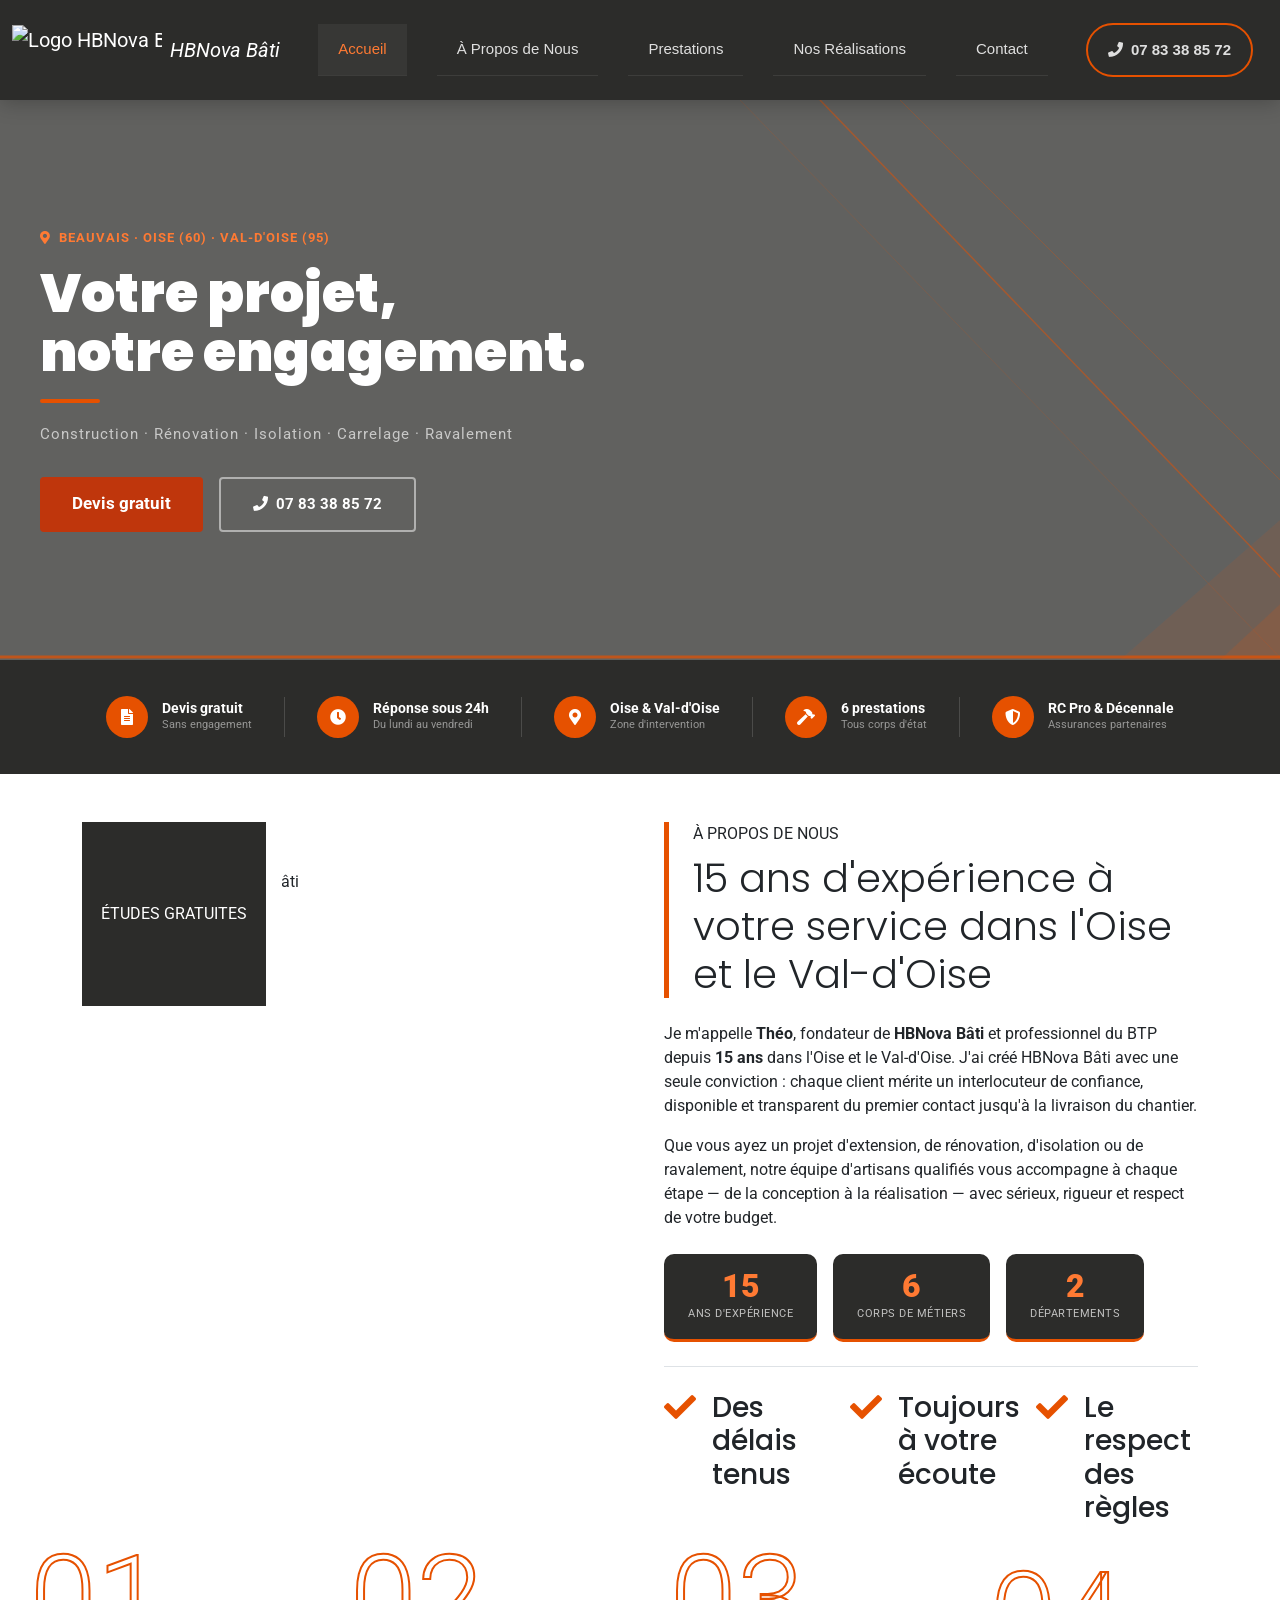
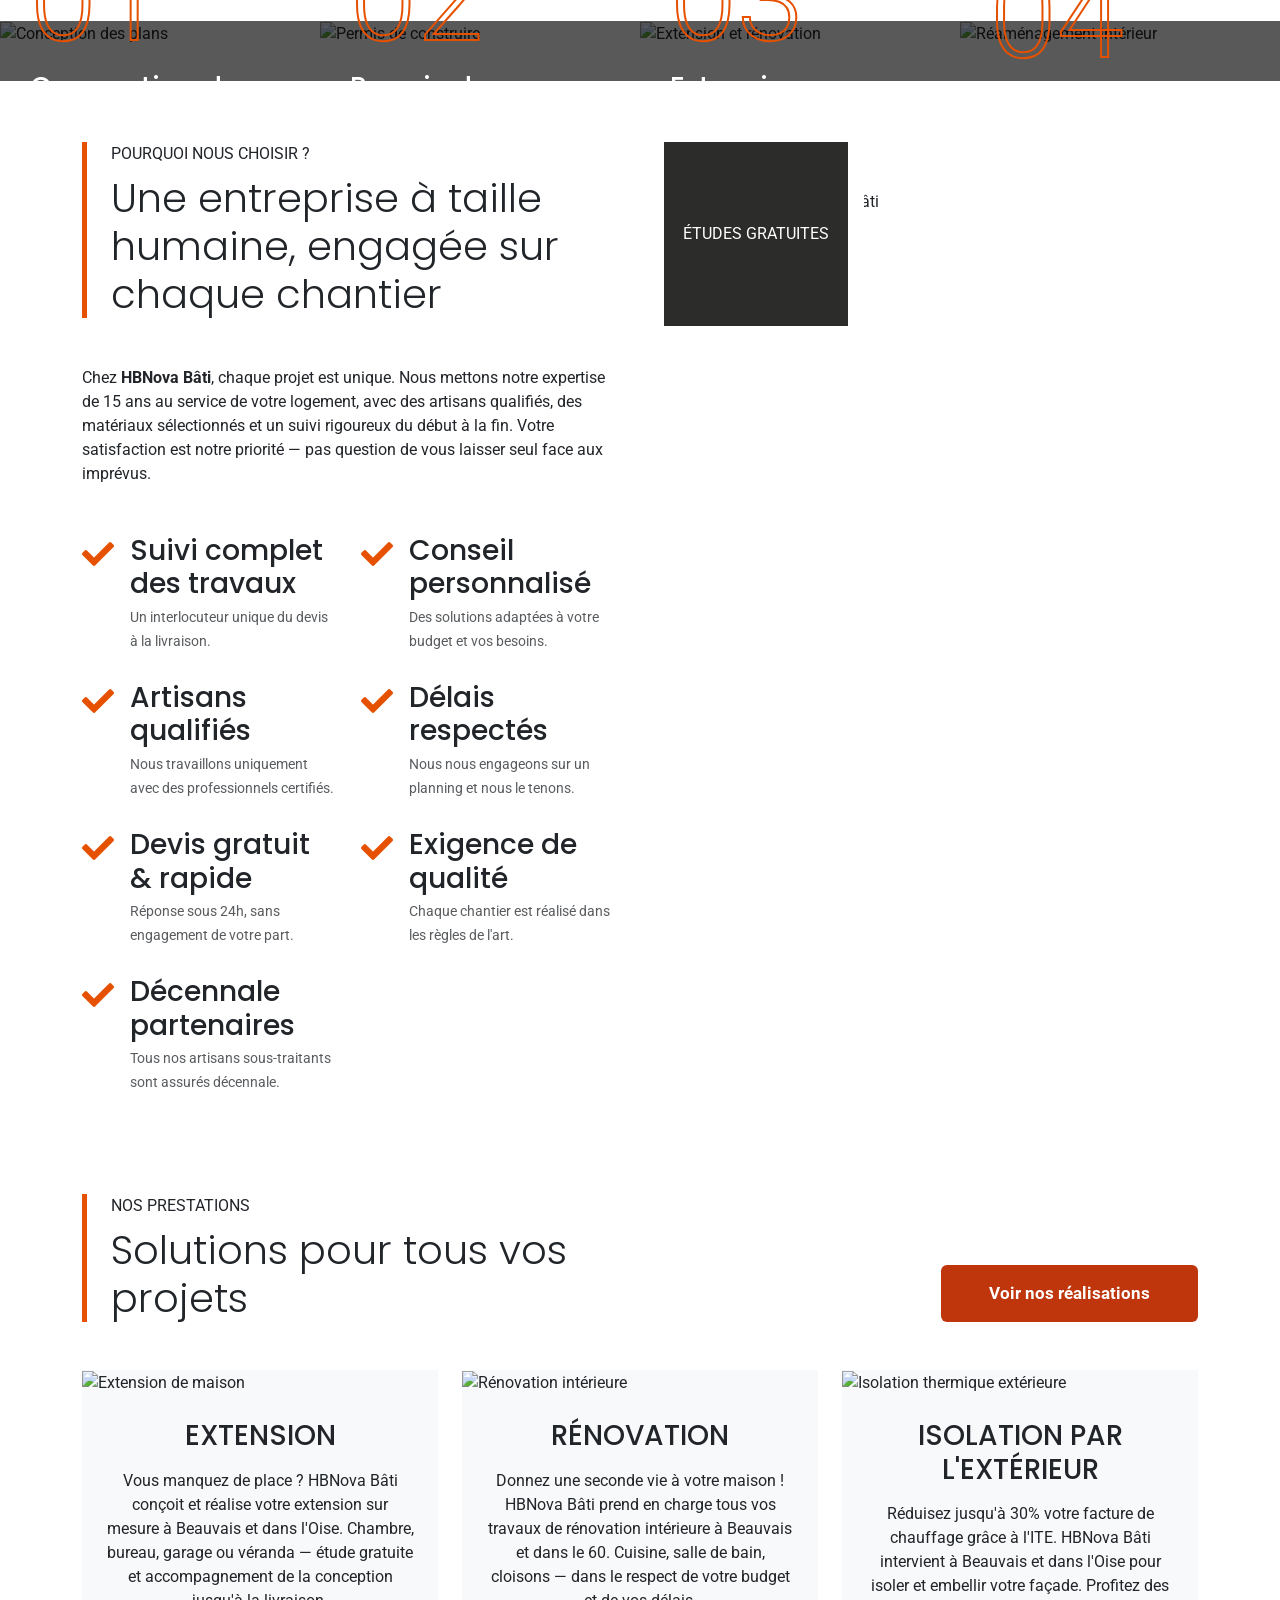
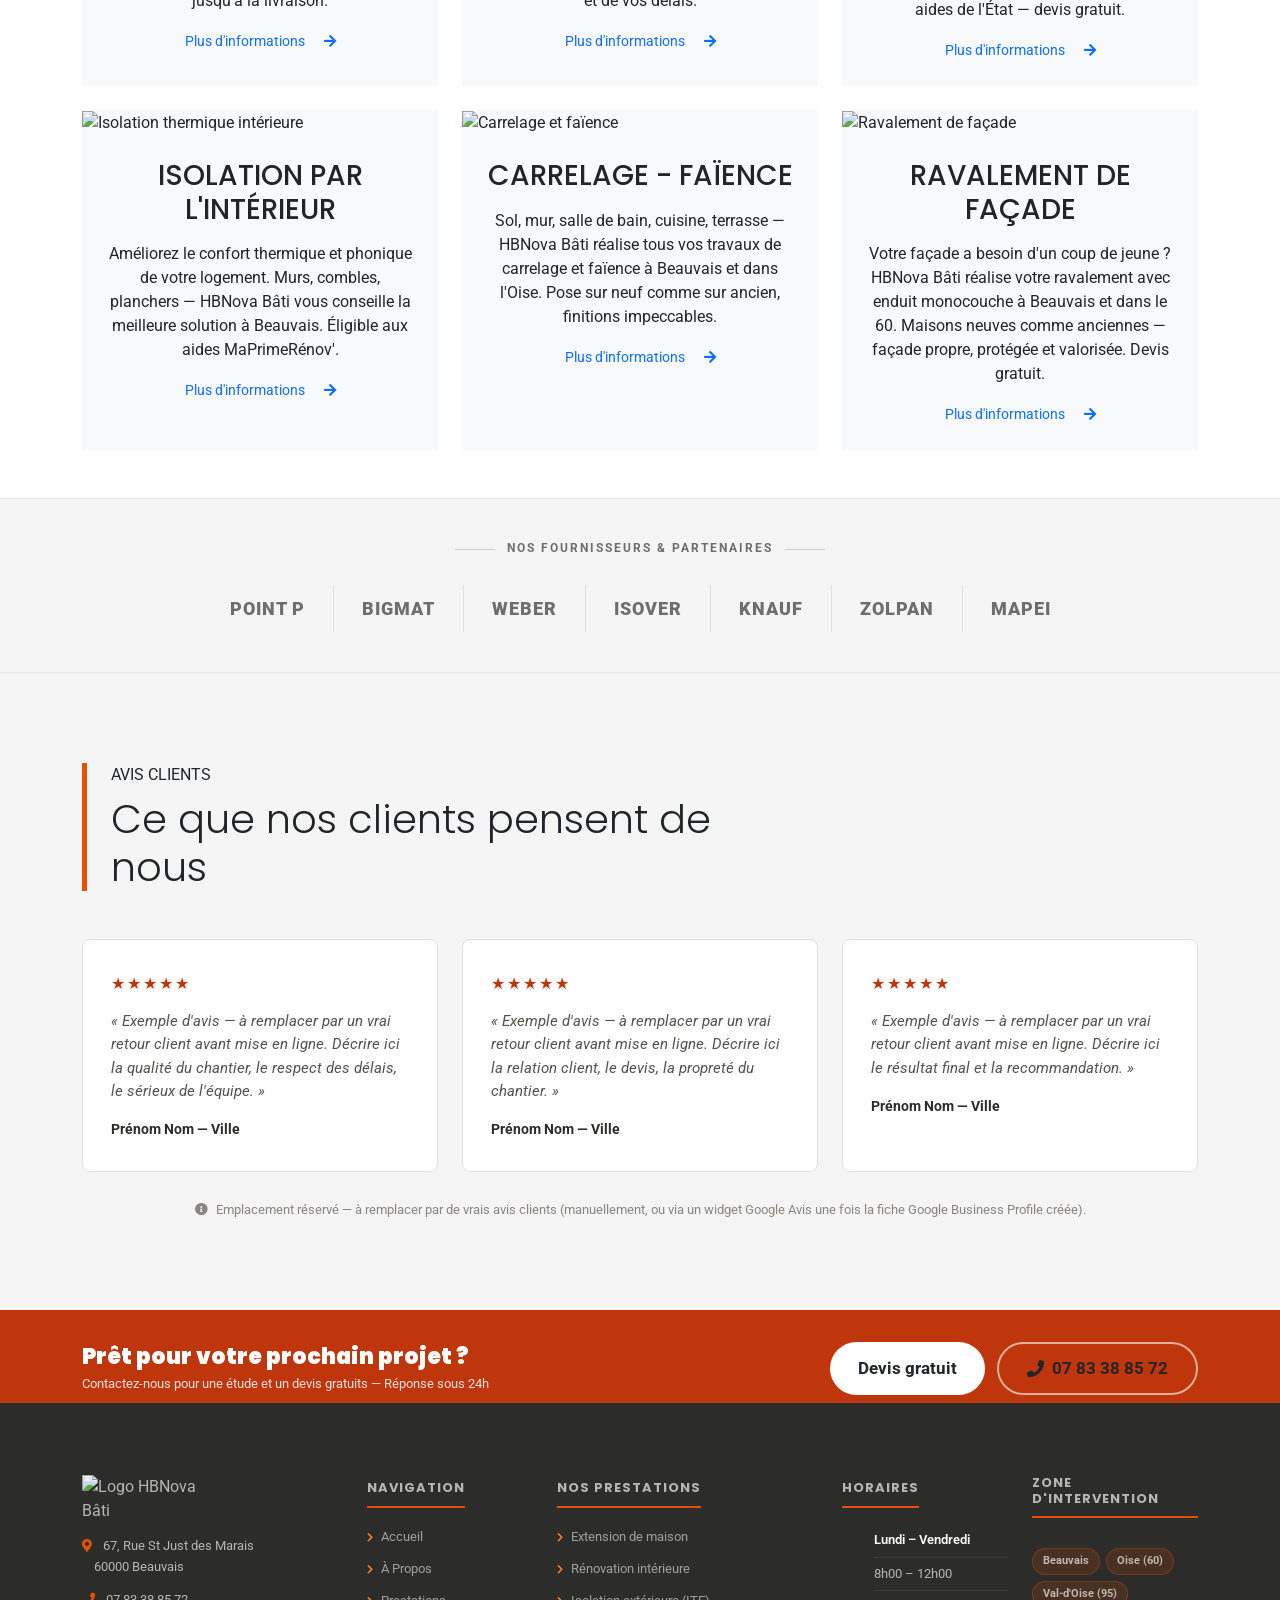
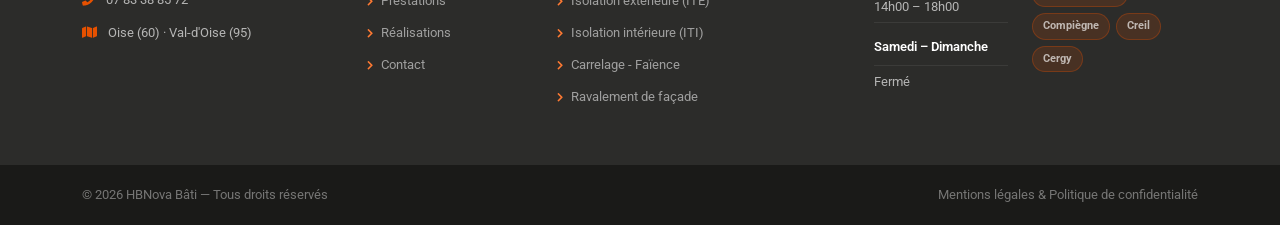
==== index.html @ 0ab718b5 "Add files via upload" ====
<!DOCTYPE html>
<html lang="fr">
<head>
    <meta charset="UTF-8">
    <meta name="viewport" content="width=device-width, initial-scale=1.0">

    <!-- SEO - Balises essentielles -->
    <title>HBNova Bâti Beauvais | Rénovation, Extension, Isolation - Oise (60)</title>
    <meta name="description" content="HBNova Bâti, entreprise de construction et rénovation à Beauvais. Extension, isolation, rénovation, carrelage, ravalement. Intervention dans l'Oise (60) et le Val-d'Oise (95). Devis gratuit.">
    <meta name="author" content="HBNova Bâti">
    <meta name="robots" content="index, follow">
    <link rel="canonical" href="https://www.hbnovabati.fr/">

    <!-- SEO Local - Données structurées -->
    <script type="application/ld+json">
    {
      "@context": "https://schema.org",
      "@type": "HomeAndConstructionBusiness",
      "name": "HBNova Bâti",
      "description": "Entreprise de construction et rénovation à Beauvais. Extension, isolation thermique, ravalement de façade, carrelage, faïence.",
      "url": "https://www.hbnovabati.fr",
      "telephone": "+33783388572",
      "email": "contact@hbnovabati.fr",
      "address": {
        "@type": "PostalAddress",
        "streetAddress": "67 Rue St Just des Marais",
        "addressLocality": "Beauvais",
        "postalCode": "60000",
        "addressCountry": "FR"
      },
      "geo": {
        "@type": "GeoCoordinates",
        "latitude": 49.4295,
        "longitude": 2.0814
      },
      "openingHoursSpecification": [
        {
          "@type": "OpeningHoursSpecification",
          "dayOfWeek": ["Monday","Tuesday","Wednesday","Thursday","Friday"],
          "opens": "08:00",
          "closes": "12:00"
        },
        {
          "@type": "OpeningHoursSpecification",
          "dayOfWeek": ["Monday","Tuesday","Wednesday","Thursday","Friday"],
          "opens": "14:00",
          "closes": "18:00"
        }
      ],
      "areaServed": ["Beauvais", "Oise", "Val-d'Oise", "Picardie", "Hauts-de-France"],
      "priceRange": "€€",
      "hasOfferCatalog": {
        "@type": "OfferCatalog",
        "name": "Prestations HBNova Bâti",
        "itemListElement": [
          { "@type": "Offer", "itemOffered": { "@type": "Service", "name": "Extension de maison" } },
          { "@type": "Offer", "itemOffered": { "@type": "Service", "name": "Rénovation intérieure" } },
          { "@type": "Offer", "itemOffered": { "@type": "Service", "name": "Isolation thermique extérieure (ITE)" } },
          { "@type": "Offer", "itemOffered": { "@type": "Service", "name": "Isolation thermique intérieure (ITI)" } },
          { "@type": "Offer", "itemOffered": { "@type": "Service", "name": "Carrelage et faïence" } },
          { "@type": "Offer", "itemOffered": { "@type": "Service", "name": "Ravalement de façade" } }
        ]
      }
    }
    </script>

    <!-- Open Graph (partage sur Facebook, WhatsApp, LinkedIn...) -->
    <meta property="og:type" content="website">
    <meta property="og:title" content="HBNova Bâti Beauvais | Rénovation & Extension - Oise">
    <meta property="og:description" content="Votre entreprise de rénovation et construction à Beauvais. Extension, isolation, ravalement, carrelage. Études gratuites.">
    <meta property="og:image" content="https://www.hbnovabati.fr/img/chantier_banner.webp">
    <meta property="og:url" content="https://www.hbnovabati.fr">
    <meta property="og:locale" content="fr_FR">

    <!-- Ressources -->
    <link rel="preconnect" href="https://fonts.googleapis.com">
    <link rel="preconnect" href="https://fonts.gstatic.com" crossorigin>
    <link rel="preconnect" href="https://cdnjs.cloudflare.com">
    <!-- Précharge l'image du hero (LCP) : elle est chargée en background-image CSS,
         donc découverte tardivement par le navigateur sans cette ligne -->
    <link rel="preload" as="image" href="img/chantier_banner.webp" fetchpriority="high">
    <link href="img/hbnova_icone.svg" rel="icon" type="image/svg+xml" />

    <!-- CSS non-critique chargée en asynchrone (icônes + police) : elle ne bloque plus
         l'affichage de la page pendant son téléchargement -->
    <link rel="preload" href="https://cdnjs.cloudflare.com/ajax/libs/font-awesome/5.10.0/css/all.min.css" as="style" onload="this.onload=null;this.rel='stylesheet'">
    <link rel="preload" href="https://fonts.googleapis.com/css2?family=Poppins:wght@500;600;700&family=Roboto:wght@400;500;700&display=swap" as="style" onload="this.onload=null;this.rel='stylesheet'">
    <noscript>
        <link href="https://cdnjs.cloudflare.com/ajax/libs/font-awesome/5.10.0/css/all.min.css" rel="stylesheet">
        <link href="https://fonts.googleapis.com/css2?family=Poppins:wght@500;600;700&family=Roboto:wght@400;500;700&display=swap" rel="stylesheet">
    </noscript>

    <!-- Bootstrap reste chargé normalement : c'est lui qui pose toute la mise en page,
         le différer provoquerait un flash de contenu non stylé bien plus gênant -->
    <link rel="stylesheet" href="https://cdn.jsdelivr.net/npm/bootstrap@5.0.2/dist/css/bootstrap.min.css">
    <link rel="stylesheet" href="style.css">
</head>
<body>

<header>
    <nav class="navbar navbar-expand-lg navbar-dark bg-anthracite">
        <div class="container-fluid">
            <a class="navbar-brand" href="index.html">
                <div class="d-flex align-items-center">
                    <img src="img/hbnova_logo_sombre.svg" alt="Logo HBNova Bâti" width="165" height="55" class="me-2">
                    <p class="fst-italic text-white mb-0">HBNova Bâti</p>
                </div>
            </a>
            <button class="navbar-toggler" type="button" data-bs-toggle="collapse" data-bs-target="#navbarNav"
                aria-controls="navbarNav" aria-expanded="false" aria-label="Ouvrir le menu">
                <span class="navbar-toggler-icon"></span>
            </button>
            <div class="collapse navbar-collapse" id="navbarNav">
                <ul class="navbar-nav ms-auto bg-anthracite">
                    <li class="nav-item"><a class="nav-link active" aria-current="page" href="index.html">Accueil</a></li>
                    <li class="nav-item"><a class="nav-link" href="#apropos">À Propos de Nous</a></li>
                    <li class="nav-item"><a class="nav-link" href="#prestations">Prestations</a></li>
                    <li class="nav-item"><a class="nav-link" href="realisation.html">Nos Réalisations</a></li>
                    <li class="nav-item"><a class="nav-link" href="contact.html">Contact</a></li>
                    <li class="nav-item nav-phone">
                        <a class="nav-link nav-phone-link" href="tel:0783388572">
                            <i class="fa fa-phone me-1"></i> 07 83 38 85 72
                        </a>
                    </li>
                </ul>
            </div>
        </div>
    </nav>
</header>

<!-- Hero Banner -->
<div class="hero-banner">
    <!-- Overlay anthracite semi-transparent -->
    <div class="hero-overlay"></div>
    <!-- Lignes géométriques orange par dessus -->
    <svg class="hero-geo" xmlns="http://www.w3.org/2000/svg" viewBox="0 0 1440 560" preserveAspectRatio="xMidYMid slice">
        <line x1="900" y1="0" x2="1440" y2="560" stroke="#e65100" stroke-width="1.5" opacity="0.5"/>
        <line x1="980" y1="0" x2="1440" y2="460" stroke="#e65100" stroke-width="1" opacity="0.3"/>
        <line x1="820" y1="0" x2="1440" y2="640" stroke="#e65100" stroke-width="0.8" opacity="0.2"/>
        <polygon points="1440,560 1200,560 1440,350" fill="#e65100" opacity="0.1"/>
        <polygon points="1440,560 1300,560 1440,430" fill="#e65100" opacity="0.15"/>
        <line x1="0" y1="557" x2="1440" y2="557" stroke="#e65100" stroke-width="3" opacity="0.7"/>
    </svg>
    <div class="hero-content">
        <p class="hero-zone"><i class="fa fa-map-marker-alt me-2"></i>Beauvais · Oise (60) · Val-d'Oise (95)</p>
        <h1 class="hero-title">Votre projet,<br>notre engagement.</h1>
        <div class="hero-accent-line"></div>
        <p class="hero-sub">Construction · Rénovation · Isolation · Carrelage · Ravalement</p>
        <div class="hero-btns">
            <a href="contact.html" class="hero-btn-primary">Devis gratuit</a>
            <a href="tel:0783388572" class="hero-btn-secondary"><i class="fa fa-phone me-2"></i>07 83 38 85 72</a>
        </div>
    </div>
</div>

<!-- À Propos -->

<!-- Chiffres clés -->
<div class="chiffres-bar">
    <div class="chiffre-item">
        <div class="chiffre-icon"><i class="fa fa-file-alt"></i></div>
        <div class="chiffre-text">
            <strong>Devis gratuit</strong>
            <span>Sans engagement</span>
        </div>
    </div>
    <div class="chiffre-sep"></div>
    <div class="chiffre-item">
        <div class="chiffre-icon"><i class="fa fa-clock"></i></div>
        <div class="chiffre-text">
            <strong>Réponse sous 24h</strong>
            <span>Du lundi au vendredi</span>
        </div>
    </div>
    <div class="chiffre-sep"></div>
    <div class="chiffre-item">
        <div class="chiffre-icon"><i class="fa fa-map-marker-alt"></i></div>
        <div class="chiffre-text">
            <strong>Oise & Val-d'Oise</strong>
            <span>Zone d'intervention</span>
        </div>
    </div>
    <div class="chiffre-sep"></div>
    <div class="chiffre-item">
        <div class="chiffre-icon"><i class="fa fa-hammer"></i></div>
        <div class="chiffre-text">
            <strong>6 prestations</strong>
            <span>Tous corps d'état</span>
        </div>
    </div>
    <div class="chiffre-sep"></div>
    <div class="chiffre-item">
        <div class="chiffre-icon"><i class="fa fa-shield-alt"></i></div>
        <div class="chiffre-text">
            <strong>RC Pro & Décennale</strong>
            <span>Assurances partenaires</span>
        </div>
    </div>
</div>

<section id="apropos" class="container-xxl py-5">
    <div class="container">
        <div class="row g-5">
            <div class="col-lg-6 wow fadeInUp" data-wow-delay="0.1s">
                <div class="position-relative overflow-hidden ps-5 pt-5 h-100" style="min-height: 400px">
                    <img class="position-absolute w-100 h-100" src="img/p2.webp" alt="Chantier HBNova Bâti" style="object-fit: cover" width="899" height="600" loading="lazy">
                    <div class="position-absolute top-0 start-0 bg-white pe-3 pb-3" style="width: 200px; height: 200px">
                        <div class="d-flex flex-column justify-content-center text-center bg-anthracite h-100 p-3">
                            <p class="text-white mb-0">ÉTUDES GRATUITES</p>
                        </div>
                    </div>
                </div>
            </div>
            <div class="col-lg-6 wow fadeInUp" data-wow-delay="0.5s">
                <div class="h-100">
                    <div class="border-start border-5 border-orange ps-4 mb-4">
                        <p class="text-body text-uppercase mb-2">À Propos de Nous</p>
                        <h2 class="display-6 mb-0">15 ans d'expérience à votre service dans l'Oise et le Val-d'Oise</h2>
                    </div>
                    <p>Je m'appelle <strong>Théo</strong>, fondateur de <strong>HBNova Bâti</strong> et professionnel du BTP depuis <strong>15 ans</strong> dans l'Oise et le Val-d'Oise. J'ai créé HBNova Bâti avec une seule conviction : chaque client mérite un interlocuteur de confiance, disponible et transparent du premier contact jusqu'à la livraison du chantier.</p>
                    <p>Que vous ayez un projet d'extension, de rénovation, d'isolation ou de ravalement, notre équipe d'artisans qualifiés vous accompagne à chaque étape — de la conception à la réalisation — avec sérieux, rigueur et respect de votre budget.</p>
                    <div class="apropos-badge-row">
                        <div class="apropos-badge">
                            <span class="apropos-badge-num">15</span>
                            <span class="apropos-badge-label">ans d'expérience</span>
                        </div>
                        <div class="apropos-badge">
                            <span class="apropos-badge-num">6</span>
                            <span class="apropos-badge-label">corps de métiers</span>
                        </div>
                        <div class="apropos-badge">
                            <span class="apropos-badge-num">2</span>
                            <span class="apropos-badge-label">départements</span>
                        </div>
                    </div>
                    <div class="border-top mt-4 pt-4">
                        <div class="row g-4">
                            <div class="col-sm-4 d-flex wow fadeIn" data-wow-delay="0.1s">
                                <i class="fa fa-check fa-2x text-orange flex-shrink-0 me-3"></i>
                                <h3 class="mb-0">Des délais tenus</h3>
                            </div>
                            <div class="col-sm-4 d-flex wow fadeIn" data-wow-delay="0.3s">
                                <i class="fa fa-check fa-2x text-orange flex-shrink-0 me-3"></i>
                                <h3 class="mb-0">Toujours à votre écoute</h3>
                            </div>
                            <div class="col-sm-4 d-flex wow fadeIn" data-wow-delay="0.5s">
                                <i class="fa fa-check fa-2x text-orange flex-shrink-0 me-3"></i>
                                <h3 class="mb-0">Le respect des règles</h3>
                            </div>
                        </div>
                    </div>
                </div>
            </div>
        </div>
    </div>
</section>

<!-- Facts -->
<div class="container-fluid my-5 p-0">
    <div class="row g-0">
        <div class="col-xl-3 col-sm-6 wow fadeIn" data-wow-delay="0.1s">
            <div class="position-relative">
                <img class="img-fluid w-100" src="img/p4.webp" alt="Conception des plans" width="500" height="600" loading="lazy">
                <div class="facts-overlay">
                    <div class="display-1" aria-hidden="true">01</div>
                    <h3 class="text-white mb-3">Conception des Plans</h3>
                    <a class="text-white small" href="contact.html" aria-label="En savoir plus sur : Conception des Plans"><i class="fa fa-arrow-right ms-3"></i></a>
                </div>
            </div>
        </div>
        <div class="col-xl-3 col-sm-6 wow fadeIn" data-wow-delay="0.3s">
            <div class="position-relative">
                <img class="img-fluid w-100" src="img/prm.webp" alt="Permis de construire" width="500" height="600" loading="lazy">
                <div class="facts-overlay">
                    <div class="display-1" aria-hidden="true">02</div>
                    <h3 class="text-white mb-3">Permis de Construire</h3>
                    <a class="text-white small" href="contact.html" aria-label="En savoir plus sur : Permis de Construire"><i class="fa fa-arrow-right ms-3"></i></a>
                </div>
            </div>
        </div>
        <div class="col-xl-3 col-sm-6 wow fadeIn" data-wow-delay="0.5s">
            <div class="position-relative">
                <img class="img-fluid w-100" src="img/p1b.webp" alt="Extension et rénovation" width="500" height="600" loading="lazy">
                <div class="facts-overlay">
                    <div class="display-1" aria-hidden="true">03</div>
                    <h3 class="text-white mb-3">Extension - Rénovation</h3>
                    <a class="text-white small" href="contact.html" aria-label="En savoir plus sur : Extension - Rénovation"><i class="fa fa-arrow-right ms-3"></i></a>
                </div>
            </div>
        </div>
        <div class="col-xl-3 col-sm-6 wow fadeIn" data-wow-delay="0.7s">
            <div class="position-relative">
                <img class="img-fluid w-100" src="img/fact-4.webp" alt="Réaménagement intérieur" width="500" height="600" loading="lazy">
                <div class="facts-overlay">
                    <div class="display-1" aria-hidden="true">04</div>
                    <h3 class="text-white mb-3">Réaménagement</h3>
                    <a class="text-white small" href="contact.html" aria-label="En savoir plus sur : Réaménagement"><i class="fa fa-arrow-right ms-3"></i></a>
                </div>
            </div>
        </div>
    </div>
</div>

<!-- Pourquoi nous choisir -->
<section class="container-xxl py-5">
    <div class="container">
        <div class="row g-5">
            <div class="col-lg-6 wow fadeInUp" data-wow-delay="0.1s">
                <div class="border-start border-5 border-orange ps-4 mb-5">
                    <p class="text-body text-uppercase mb-2">Pourquoi nous choisir ?</p>
                    <h2 class="display-6 mb-0">Une entreprise à taille humaine, engagée sur chaque chantier</h2>
                </div>
                <p class="mb-5">Chez <strong>HBNova Bâti</strong>, chaque projet est unique. Nous mettons notre expertise de 15 ans au service de votre logement, avec des artisans qualifiés, des matériaux sélectionnés et un suivi rigoureux du début à la fin. Votre satisfaction est notre priorité — pas question de vous laisser seul face aux imprévus.</p>
                <div class="row gy-4 gx-4">
                    <div class="col-sm-6 wow fadeIn" data-wow-delay="0.1s">
                        <div class="d-flex align-items-start mb-1">
                            <i class="fa fa-check fa-2x text-orange flex-shrink-0 me-3 mt-1"></i>
                            <div>
                                <h3 class="mb-1">Suivi complet des travaux</h3>
                                <small class="text-muted">Un interlocuteur unique du devis à la livraison.</small>
                            </div>
                        </div>
                    </div>
                    <div class="col-sm-6 wow fadeIn" data-wow-delay="0.2s">
                        <div class="d-flex align-items-start mb-1">
                            <i class="fa fa-check fa-2x text-orange flex-shrink-0 me-3 mt-1"></i>
                            <div>
                                <h3 class="mb-1">Conseil personnalisé</h3>
                                <small class="text-muted">Des solutions adaptées à votre budget et vos besoins.</small>
                            </div>
                        </div>
                    </div>
                    <div class="col-sm-6 wow fadeIn" data-wow-delay="0.3s">
                        <div class="d-flex align-items-start mb-1">
                            <i class="fa fa-check fa-2x text-orange flex-shrink-0 me-3 mt-1"></i>
                            <div>
                                <h3 class="mb-1">Artisans qualifiés</h3>
                                <small class="text-muted">Nous travaillons uniquement avec des professionnels certifiés.</small>
                            </div>
                        </div>
                    </div>
                    <div class="col-sm-6 wow fadeIn" data-wow-delay="0.4s">
                        <div class="d-flex align-items-start mb-1">
                            <i class="fa fa-check fa-2x text-orange flex-shrink-0 me-3 mt-1"></i>
                            <div>
                                <h3 class="mb-1">Délais respectés</h3>
                                <small class="text-muted">Nous nous engageons sur un planning et nous le tenons.</small>
                            </div>
                        </div>
                    </div>
                    <div class="col-sm-6 wow fadeIn" data-wow-delay="0.5s">
                        <div class="d-flex align-items-start mb-1">
                            <i class="fa fa-check fa-2x text-orange flex-shrink-0 me-3 mt-1"></i>
                            <div>
                                <h3 class="mb-1">Devis gratuit & rapide</h3>
                                <small class="text-muted">Réponse sous 24h, sans engagement de votre part.</small>
                            </div>
                        </div>
                    </div>
                    <div class="col-sm-6 wow fadeIn" data-wow-delay="0.6s">
                        <div class="d-flex align-items-start mb-1">
                            <i class="fa fa-check fa-2x text-orange flex-shrink-0 me-3 mt-1"></i>
                            <div>
                                <h3 class="mb-1">Exigence de qualité</h3>
                                <small class="text-muted">Chaque chantier est réalisé dans les règles de l'art.</small>
                            </div>
                        </div>
                    </div>
                    <div class="col-sm-6 wow fadeIn" data-wow-delay="0.7s">
                        <div class="d-flex align-items-start mb-1">
                            <i class="fa fa-check fa-2x text-orange flex-shrink-0 me-3 mt-1"></i>
                            <div>
                                <h3 class="mb-1">Décennale partenaires</h3>
                                <small class="text-muted">Tous nos artisans sous-traitants sont assurés décennale.</small>
                            </div>
                        </div>
                    </div>
                </div>
            </div>
            <div class="col-lg-6 wow fadeInUp" data-wow-delay="0.5s">
                <div class="position-relative overflow-hidden ps-5 pt-5 h-100" style="min-height: 400px">
                    <img class="position-absolute w-100 h-100" src="img/t1.webp" alt="Travaux HBNova Bâti" style="object-fit: cover" width="700" height="400" loading="lazy">
                    <div class="position-absolute top-0 start-0 bg-white pe-3 pb-3" style="width: 200px; height: 200px">
                        <div class="d-flex flex-column justify-content-center text-center bg-anthracite h-100 p-3">
                            <p class="text-white mb-0">ÉTUDES GRATUITES</p>
                        </div>
                    </div>
                </div>
            </div>
        </div>
    </div>
</section>

<!-- Prestations -->
<section id="prestations" class="container-xxl py-5">
    <div class="container">
        <div class="row g-5 align-items-end mb-5">
            <div class="col-lg-6 wow fadeInUp" data-wow-delay="0.1s">
                <div class="border-start border-5 border-orange ps-4">
                    <p class="text-body text-uppercase mb-2">Nos Prestations</p>
                    <h2 class="display-6 mb-0">Solutions pour tous vos projets</h2>
                </div>
            </div>
            <div class="col-lg-6 text-lg-end wow fadeInUp" data-wow-delay="0.3s">
                <a class="btn btn-orange py-3 px-5" href="realisation.html">Voir nos réalisations</a>
            </div>
        </div>
        <div class="row g-4 justify-content-center">
            <div class="col-lg-4 col-md-6 wow fadeInUp" data-wow-delay="0.1s">
                <div class="service-item bg-light overflow-hidden h-100">
                    <img class="img-fluid" src="img/e1.webp" alt="Extension de maison" width="500" height="375" loading="lazy">
                    <div class="service-text position-relative text-center h-100 p-4">
                        <h3 class="mb-3">EXTENSION</h3>
                        <p>Vous manquez de place ? HBNova Bâti conçoit et réalise votre extension sur mesure à Beauvais et dans l'Oise. Chambre, bureau, garage ou véranda — étude gratuite et accompagnement de la conception jusqu'à la livraison.</p>
                        <a class="small" href="contact.html">Plus d'informations <i class="fa fa-arrow-right ms-3"></i></a>
                    </div>
                </div>
            </div>
            <div class="col-lg-4 col-md-6 wow fadeInUp" data-wow-delay="0.3s">
                <div class="service-item bg-light overflow-hidden h-100">
                    <img class="img-fluid" src="img/service-2.webp" alt="Rénovation intérieure" width="550" height="400" loading="lazy">
                    <div class="service-text position-relative text-center h-100 p-4">
                        <h3 class="mb-3">RÉNOVATION</h3>
                        <p>Donnez une seconde vie à votre maison ! HBNova Bâti prend en charge tous vos travaux de rénovation intérieure à Beauvais et dans le 60. Cuisine, salle de bain, cloisons — dans le respect de votre budget et de vos délais.</p>
                        <a class="small" href="contact.html">Plus d'informations <i class="fa fa-arrow-right ms-3"></i></a>
                    </div>
                </div>
            </div>
            <div class="col-lg-4 col-md-6 wow fadeInUp" data-wow-delay="0.5s">
                <div class="service-item bg-light overflow-hidden h-100">
                    <img class="img-fluid" src="img/s-1.webp" alt="Isolation thermique extérieure" width="500" height="333" loading="lazy">
                    <div class="service-text position-relative text-center h-100 p-4">
                        <h3 class="mb-3">ISOLATION PAR L'EXTÉRIEUR</h3>
                        <p>Réduisez jusqu'à 30% votre facture de chauffage grâce à l'ITE. HBNova Bâti intervient à Beauvais et dans l'Oise pour isoler et embellir votre façade. Profitez des aides de l'État — devis gratuit.</p>
                        <a class="small" href="contact.html">Plus d'informations <i class="fa fa-arrow-right ms-3"></i></a>
                    </div>
                </div>
            </div>
            <div class="col-lg-4 col-md-6 wow fadeInUp" data-wow-delay="0.1s">
                <div class="service-item bg-light overflow-hidden h-100">
                    <img class="img-fluid" src="img/service-4.webp" alt="Isolation thermique intérieure" width="550" height="400" loading="lazy">
                    <div class="service-text position-relative text-center h-100 p-4">
                        <h3 class="mb-3">ISOLATION PAR L'INTÉRIEUR</h3>
                        <p>Améliorez le confort thermique et phonique de votre logement. Murs, combles, planchers — HBNova Bâti vous conseille la meilleure solution à Beauvais. Éligible aux aides MaPrimeRénov'.</p>
                        <a class="small" href="contact.html">Plus d'informations <i class="fa fa-arrow-right ms-3"></i></a>
                    </div>
                </div>
            </div>
            <div class="col-lg-4 col-md-6 wow fadeInUp" data-wow-delay="0.3s">
                <div class="service-item bg-light overflow-hidden h-100">
                    <img class="img-fluid" src="img/c3.webp" alt="Carrelage et faïence" width="500" height="334" loading="lazy">
                    <div class="service-text position-relative text-center h-100 p-4">
                        <h3 class="mb-3">CARRELAGE - FAÏENCE</h3>
                        <p>Sol, mur, salle de bain, cuisine, terrasse — HBNova Bâti réalise tous vos travaux de carrelage et faïence à Beauvais et dans l'Oise. Pose sur neuf comme sur ancien, finitions impeccables.</p>
                        <a class="small" href="contact.html">Plus d'informations <i class="fa fa-arrow-right ms-3"></i></a>
                    </div>
                </div>
            </div>
            <div class="col-lg-4 col-md-6 wow fadeInUp" data-wow-delay="0.5s">
                <div class="service-item bg-light overflow-hidden h-100">
                    <img class="img-fluid" src="img/r2.webp" alt="Ravalement de façade" width="500" height="334" loading="lazy">
                    <div class="service-text position-relative text-center h-100 p-4">
                        <h3 class="mb-3">RAVALEMENT DE FAÇADE</h3>
                        <p>Votre façade a besoin d'un coup de jeune ? HBNova Bâti réalise votre ravalement avec enduit monocouche à Beauvais et dans le 60. Maisons neuves comme anciennes — façade propre, protégée et valorisée. Devis gratuit.</p>
                        <a class="small" href="contact.html">Plus d'informations <i class="fa fa-arrow-right ms-3"></i></a>
                    </div>
                </div>
            </div>
        </div>
    </div>
</section>

<!-- Partenaires -->
<div class="partenaires-section">
    <div class="container">
        <p class="partenaires-titre">Nos fournisseurs & partenaires</p>
        <div class="partenaires-grid">
            <div class="partenaire-item">
                <span class="partenaire-logo">Point P</span>
            </div>
            <div class="partenaire-item">
                <span class="partenaire-logo">BigMat</span>
            </div>
            <div class="partenaire-item">
                <span class="partenaire-logo">Weber</span>
            </div>
            
            <div class="partenaire-item">
                <span class="partenaire-logo">Isover</span>
            </div>
            <div class="partenaire-item">
                <span class="partenaire-logo">Knauf</span>
            </div>
            <div class="partenaire-item">
                <span class="partenaire-logo">Zolpan</span>
            </div>
            <div class="partenaire-item">
                <span class="partenaire-logo">Mapei</span>
            </div>
        </div>
    </div>
</div>


<!-- Avis clients — SECTION PRÊTE À RECEVOIR DE VRAIS AVIS
     Remplacer le contenu des 3 cartes ci-dessous par de vrais avis (texte réel, prénom réel, ville réelle),
     ou substituer ce bloc par un widget d'avis Google (fiche Google Business Profile) une fois celle-ci créée.
     Ne jamais laisser ces exemples en ligne tels quels : les faux avis sont interdits (DGCCRF) et sanctionnés par Google. -->
<section id="avis" class="avis-section">
    <div class="container">
        <div class="row mb-5">
            <div class="col-lg-7">
                <div class="border-start border-5 border-orange ps-4">
                    <p class="text-body text-uppercase mb-2">Avis clients</p>
                    <h2 class="display-6 mb-0">Ce que nos clients pensent de nous</h2>
                </div>
            </div>
        </div>
        <div class="row g-4">
            <div class="col-lg-4 col-md-6">
                <div class="avis-card">
                    <div class="avis-stars" aria-hidden="true">★★★★★</div>
                    <p class="avis-text">« Exemple d'avis — à remplacer par un vrai retour client avant mise en ligne. Décrire ici la qualité du chantier, le respect des délais, le sérieux de l'équipe. »</p>
                    <p class="avis-auteur">Prénom Nom — Ville</p>
                </div>
            </div>
            <div class="col-lg-4 col-md-6">
                <div class="avis-card">
                    <div class="avis-stars" aria-hidden="true">★★★★★</div>
                    <p class="avis-text">« Exemple d'avis — à remplacer par un vrai retour client avant mise en ligne. Décrire ici la relation client, le devis, la propreté du chantier. »</p>
                    <p class="avis-auteur">Prénom Nom — Ville</p>
                </div>
            </div>
            <div class="col-lg-4 col-md-6">
                <div class="avis-card">
                    <div class="avis-stars" aria-hidden="true">★★★★★</div>
                    <p class="avis-text">« Exemple d'avis — à remplacer par un vrai retour client avant mise en ligne. Décrire ici le résultat final et la recommandation. »</p>
                    <p class="avis-auteur">Prénom Nom — Ville</p>
                </div>
            </div>
        </div>
        <p class="avis-note"><i class="fa fa-info-circle me-2"></i>Emplacement réservé — à remplacer par de vrais avis clients (manuellement, ou via un widget Google Avis une fois la fiche Google Business Profile créée).</p>
    </div>
</section>

<!-- Footer -->
<footer class="footer-hbnova">

    <!-- CTA bande -->
    <div class="footer-cta-band">
        <div class="container">
            <div class="footer-cta-inner">
                <div>
                    <h2 class="footer-cta-title">Prêt pour votre prochain projet ?</h2>
                    <p class="footer-cta-sub">Contactez-nous pour une étude et un devis gratuits — Réponse sous 24h</p>
                </div>
                <div class="footer-cta-btns">
                    <a href="contact.html" class="footer-btn-primary">Devis gratuit</a>
                    <a href="tel:0783388572" class="footer-btn-secondary"><i class="fa fa-phone me-2"></i>07 83 38 85 72</a>
                </div>
            </div>
        </div>
    </div>

    <!-- Corps du footer -->
    <div class="footer-body">
        <div class="container">
            <div class="row g-4 py-5">

                <!-- Colonne 1 — Identité -->
                <div class="col-lg-3 col-md-6">
                    <a href="index.html" class="footer-brand">
                        <img src="img/hbnova_logo_sombre.svg" alt="Logo HBNova Bâti" width="135" height="45" class="mb-3">
                    </a>
                    <p class="footer-adresse">
                        <i class="fa fa-map-marker-alt me-2" style="color:#e65100;"></i>
                        67, Rue St Just des Marais<br>
                        &nbsp;&nbsp;&nbsp;&nbsp;60000 Beauvais
                    </p>
                    <p class="footer-adresse">
                        <i class="fa fa-phone me-2" style="color:#e65100;"></i>
                        <a href="tel:0783388572" class="footer-contact-link">07 83 38 85 72</a>
                    </p>
                    <p class="footer-adresse">
                        <i class="fa fa-map me-2" style="color:#e65100;"></i>
                        Oise (60) · Val-d'Oise (95)
                    </p>
                </div>

                <!-- Colonne 2 — Navigation -->
                <div class="col-lg-2 col-md-6">
                    <h3 class="footer-col-title">Navigation</h3>
                    <ul class="footer-links">
                        <li><a href="index.html"><i class="fa fa-chevron-right me-2"></i>Accueil</a></li>
                        <li><a href="#apropos"><i class="fa fa-chevron-right me-2"></i>À Propos</a></li>
                        <li><a href="#prestations"><i class="fa fa-chevron-right me-2"></i>Prestations</a></li>
                        <li><a href="realisation.html"><i class="fa fa-chevron-right me-2"></i>Réalisations</a></li>
                        <li><a href="contact.html"><i class="fa fa-chevron-right me-2"></i>Contact</a></li>
                    </ul>
                </div>

                <!-- Colonne 3 — Prestations -->
                <div class="col-lg-3 col-md-6">
                    <h3 class="footer-col-title">Nos Prestations</h3>
                    <ul class="footer-links">
                        <li><a href="#prestations"><i class="fa fa-chevron-right me-2"></i>Extension de maison</a></li>
                        <li><a href="#prestations"><i class="fa fa-chevron-right me-2"></i>Rénovation intérieure</a></li>
                        <li><a href="#prestations"><i class="fa fa-chevron-right me-2"></i>Isolation extérieure (ITE)</a></li>
                        <li><a href="#prestations"><i class="fa fa-chevron-right me-2"></i>Isolation intérieure (ITI)</a></li>
                        <li><a href="#prestations"><i class="fa fa-chevron-right me-2"></i>Carrelage - Faïence</a></li>
                        <li><a href="#prestations"><i class="fa fa-chevron-right me-2"></i>Ravalement de façade</a></li>
                    </ul>
                </div>

                <!-- Colonne 4 — Horaires -->
                <div class="col-lg-2 col-md-6">
                    <h3 class="footer-col-title">Horaires</h3>
                    <ul class="footer-horaires">
                        <li><span>Lundi – Vendredi</span></li>
                        <li class="footer-heure">8h00 – 12h00</li>
                        <li class="footer-heure">14h00 – 18h00</li>
                        <li style="margin-top:8px;"><span>Samedi – Dimanche</span></li>
                        <li class="footer-heure footer-heure--off">Fermé</li>
                    </ul>
                </div>

                <!-- Colonne 5 — Zone -->
                <div class="col-lg-2 col-md-6">
                    <h3 class="footer-col-title">Zone d'intervention</h3>
                    <div class="footer-zones">
                        <span class="footer-zone-tag">Beauvais</span>
                        <span class="footer-zone-tag">Oise (60)</span>
                        <span class="footer-zone-tag">Val-d'Oise (95)</span>
                        <span class="footer-zone-tag">Compiègne</span>
                        <span class="footer-zone-tag">Creil</span>
                        <span class="footer-zone-tag">Cergy</span>
                    </div>
                </div>

            </div>
        </div>
    </div>

    <!-- Barre copyright -->
    <div class="footer-bottom">
        <div class="container">
            <div class="footer-bottom-inner">
                <p>&copy; 2026 HBNova Bâti — Tous droits réservés</p>
                <p><a href="mentions-legales.html">Mentions légales & Politique de confidentialité</a></p>
            </div>
        </div>
    </div>

</footer>

<script src="https://cdn.jsdelivr.net/npm/bootstrap@5.0.2/dist/js/bootstrap.bundle.min.js"
    integrity="sha384-MrcW6ZMFYlzcLA8Nl+NtUVF0sA7MsXsP1UyJoMp4YLEuNSfAP+JcXn/tWtIaxVXM"
    crossorigin="anonymous"></script>
<script>
</script>


  <!-- Scroll reveal natif (remplace WOW.js) -->
  <script>
    (function() {
      var observer = new IntersectionObserver(function(entries) {
        entries.forEach(function(entry) {
          if (entry.isIntersecting) {
            entry.target.classList.add('animated');
            observer.unobserve(entry.target);
          }
        });
      }, { threshold: 0.12 });
      document.querySelectorAll('.wow').forEach(function(el) {
        observer.observe(el);
      });
    })();
  </script>

  <!-- CTA flottant mobile -->
  <a href="contact.html" class="cta-float-mobile" id="cta-float" aria-label="Demander un devis gratuit">
    <i class="fa fa-envelope"></i><span>Devis gratuit</span>
  </a>

  <!-- Bouton retour haut de page -->
  <button class="back-to-top" id="back-to-top" aria-label="Retour en haut de page" onclick="window.scrollTo({top:0,behavior:'smooth'})">
    <i class="fa fa-chevron-up"></i>
  </button>

  <script>
    // CTA flottant + back-to-top
    var ctaFloat = document.getElementById('cta-float');
    var backTop  = document.getElementById('back-to-top');
    window.addEventListener('scroll', function() {
      var show = window.scrollY > 400;
      if (ctaFloat) ctaFloat.classList.toggle('visible', show);
      if (backTop)  backTop.classList.toggle('visible', show);
    });
  </script>

  <script>
    // Header sticky — classe .scrolled au scroll
    (function() {
      var header = document.querySelector('header');
      if (!header) return;
      window.addEventListener('scroll', function() {
        header.classList.toggle('scrolled', window.scrollY > 50);
      }, { passive: true });
    })();
  </script>
</body>
</html>
---- style.css ----
/* =============================
   Variables globales
   ============================= */
:root {
    --anthracite: #2c2c2a;
    --orange: #e65100;
    --orange-hover: #bf360c;
    --orange-on-dark: #ff7a33;
    --orange-on-light: #bf360c;
    --orange-hover-2: #982b09;
    --primary: #e65100;
    --white: #ffffff;
    --gray-light: #f5f5f5;
    --gray-border: #e0e0e0;
    --font-heading: "Poppins", sans-serif;
    --font-body: "Roboto", sans-serif;
}

/* La police n'était jamais appliquée nulle part (juste chargée depuis Google Fonts, sans usage) */
body {
    font-family: var(--font-body);
}
h1, h2, h3, h4, h5, h6 {
    font-family: var(--font-heading);
}

/* =============================
   Liens
   ============================= */
a {
    -webkit-transition: .3s all ease;
    -o-transition: .3s all ease;
    transition: .3s all ease;
}
a, a:hover {
    text-decoration: none;
}

/* =============================
   Navigation
   ============================= */
nav {
    height: 100px;
    background-color: var(--anthracite);
}
nav ul {
    display: flex;
    align-items: center;
    height: 100%;
    margin: 0;
    padding: 0;
    list-style: none;
    font-family: "Lato", sans-serif;
}
nav ul li {
    margin: 0 15px;
}
nav ul li a,
.nav-link {
    color: white !important;
    text-decoration: none;
    font-size: 16px;
}
/* Corrigé : navbar-toggler (faute supprimée) */
.navbar-toggler {
    color: tomato;
}

/* =============================
   Contenu
   ============================= */
.content {
    padding: 10px;
    padding-top: 60px;
    height: 70vh;
}

/* =============================
   Facts overlay
   ============================= */
.facts-overlay {
    position: absolute;
    padding: 30px;
    width: 100%;
    height: 100%;
    top: 0;
    left: 0;
    display: flex;
    flex-direction: column;
    justify-content: center;
    background: rgba(0, 0, 0, .65);
}
.facts-overlay .display-1 {
    font-size: 120px;
    color: transparent;
    -webkit-text-stroke: 2px var(--primary);
}
.facts-overlay a:hover {
    color: var(--primary);
}

/* =============================
   Footer — bloc "footer-20192" (résidu de template, jamais utilisé
   par le HTML actuel : classe absente de toutes les pages) retiré.
   ============================= */

/* =============================
   Palette Anthracite & Orange
   (variables déclarées une seule fois, en haut du fichier)
   ============================= */

/* Backgrounds */
.bg-anthracite { background-color: var(--anthracite) !important; }
.bg-orange     { background-color: var(--orange) !important; }

/* Textes */
.text-orange   { color: var(--orange) !important; }

/* Bordures */
.border-orange { border-color: var(--orange) !important; }

/* Boutons */
.btn-orange {
    background-color: var(--orange-hover);
    color: #fff;
    border: none;
    font-weight: 700;
    font-size: 17px;
    transition: background-color .2s ease;
}
.btn-orange:hover, .btn-orange:focus {
    background-color: var(--orange-hover-2);
    color: #fff;
}

/* Navbar */
.navbar-dark.bg-anthracite .navbar-toggler-icon {
    filter: invert(1);
}

/* =============================
   Navbar mobile — corrections
   ============================= */

/* Hauteur fixe uniquement sur desktop */
@media (max-width: 991px) {
    nav {
        height: auto !important;
    }
}

/* Menu déroulant mobile propre */
.navbar-collapse {
    background-color: var(--anthracite);
}

.navbar-nav .nav-item {
    border-bottom: 1px solid rgba(255, 255, 255, 0.08);
}

.navbar-nav .nav-item:last-child {
    border-bottom: none;
}

.navbar-nav .nav-link {
    padding: 14px 20px !important;
    font-size: 15px !important;
    color: rgba(255, 255, 255, 0.85) !important;
    transition: color .2s, background .2s;
}

.navbar-nav .nav-link:hover,
.navbar-nav .nav-link.active {
    color: var(--orange-on-dark) !important;
    background-color: rgba(255, 255, 255, 0.05);
}

/* Bouton hamburger — couleur orange */
.navbar-toggler {
    border-color: rgba(230, 81, 0, 0.6);
    color: var(--orange-on-dark);
    padding: 6px 10px;
}

.navbar-toggler:focus {
    box-shadow: 0 0 0 2px rgba(230, 81, 0, 0.3);
}

/* Logo dans la navbar — bonne taille mobile */
.navbar-brand img {
    max-height: 50px;
    width: auto;
}

@media (max-width: 575px) {
    .navbar-brand img {
        max-height: 40px;
    }
    .navbar-brand p {
        font-size: 13px !important;
    }
}

/* =============================
   Numéro téléphone navbar
   ============================= */
.nav-phone-link {
    color: var(--orange-on-dark);
    font-weight: 700;
    font-size: 15px;
    border: 2px solid var(--orange);
    border-radius: 30px;
    padding: 6px 16px;
    margin-left: 8px;
    transition: all .2s ease;
}
.nav-phone-link:hover {
    background: var(--orange-hover);
    color: #fff;
}
@media (max-width: 991px) {
    .nav-phone-link {
        display: inline-block;
        margin: 10px 20px;
        border-radius: 30px;
    }
}

/* =============================
   Hero Banner
   ============================= */
.hero-banner {
    position: relative;
    height: 560px;
    background: url('img/chantier_banner.webp') center center / cover no-repeat;
    display: flex;
    align-items: center;
}
@media (max-width: 768px) {
    .hero-banner { height: 480px; }
}
@media (max-width: 480px) {
    .hero-banner { height: 420px; }
}
.hero-overlay {
    display: block;
    position: absolute;
    inset: 0;
    background: rgba(44, 44, 42, 0.75);
}
.hero-content {
    position: relative;
    z-index: 2;
    padding: 0 40px;
    max-width: 750px;
}
@media (max-width: 480px) {
    .hero-content { padding: 0 20px; }
}
.hero-zone {
    color: var(--orange-on-dark);
    font-size: 13px;
    font-weight: 700;
    letter-spacing: 1px;
    text-transform: uppercase;
    margin-bottom: 16px;
}
.hero-title {
    color: #fff;
    font-size: 54px;
    font-weight: 900;
    line-height: 1.1;
    margin-bottom: 16px;
}
@media (max-width: 768px) {
    .hero-title { font-size: 38px; }
}
@media (max-width: 480px) {
    .hero-title { font-size: 30px; }
}
.hero-sub {
    color: rgba(255,255,255,0.65);
    font-size: 15px;
    letter-spacing: 1px;
    margin-bottom: 32px;
}
.hero-btns {
    display: flex;
    gap: 16px;
    flex-wrap: wrap;
}
.hero-btn-primary {
    background: var(--orange-hover);
    color: #fff;
    padding: 14px 32px;
    border-radius: 4px;
    font-weight: 700;
    font-size: 17px;
    text-decoration: none;
    transition: background .2s;
}
.hero-btn-primary:hover {
    background: var(--orange-hover-2);
    color: #fff;
}
.hero-btn-secondary {
    background: transparent;
    color: #fff;
    padding: 14px 32px;
    border-radius: 4px;
    font-weight: 700;
    font-size: 15px;
    text-decoration: none;
    border: 2px solid rgba(255,255,255,0.5);
    transition: all .2s;
}
.hero-btn-secondary:hover {
    border-color: var(--orange-on-dark);
    color: var(--orange-on-dark);
}

/* =============================
   Barre chiffres clés
   ============================= */
.chiffres-bar {
    background: var(--anthracite);
    padding: 24px 40px;
    display: flex;
    align-items: center;
    justify-content: center;
    gap: 0;
    flex-wrap: wrap;
}
.chiffre-item {
    display: flex;
    align-items: center;
    gap: 14px;
    padding: 12px 32px;
}
@media (max-width: 768px) {
    .chiffre-item { padding: 10px 16px; }
    .chiffres-bar { padding: 16px 20px; }
}
.chiffre-sep {
    width: 1px;
    height: 40px;
    background: rgba(255,255,255,0.15);
}
@media (max-width: 576px) {
    .chiffre-sep { display: none; }
    .chiffres-bar {
        flex-direction: column;
        align-items: flex-start;
        gap: 4px;
    }
    .chiffre-item {
        width: 100%;
    }
}
.chiffre-icon {
    width: 42px;
    height: 42px;
    background: var(--orange);
    border-radius: 50%;
    display: flex;
    align-items: center;
    justify-content: center;
    flex-shrink: 0;
    color: #fff;
    font-size: 16px;
}
.chiffre-text {
    display: flex;
    flex-direction: column;
}
.chiffre-text strong {
    color: #fff;
    font-size: 14px;
    font-weight: 700;
    line-height: 1.2;
}
.chiffre-text span {
    color: rgba(255,255,255,0.5);
    font-size: 11px;
}

/* =============================
   Footer HBNova Bâti
   ============================= */

/* CTA bande orange (nuance foncée pour contraste AA du texte) */
.footer-cta-band {
    background: var(--orange-hover);
    padding: 32px 0;
}
.footer-cta-inner {
    display: flex;
    align-items: center;
    justify-content: space-between;
    flex-wrap: wrap;
    gap: 20px;
}
.footer-cta-inner h2 {
    color: #fff;
    font-size: 22px;
    font-weight: 900;
    margin-bottom: 4px;
}
.footer-cta-inner p {
    color: rgba(255,255,255,0.85);
    font-size: 13px;
    margin: 0;
}
.footer-cta-btns {
    display: flex;
    gap: 12px;
    flex-wrap: wrap;
}
.footer-btn-primary {
    background: #fff;
    color: var(--orange-on-light);
    padding: 12px 28px;
    border-radius: 30px;
    font-weight: 700;
    font-size: 17px;
    text-decoration: none;
    border: none;
    display: inline-flex;
    align-items: center;
    transition: background .2s;
    white-space: nowrap;
}
.footer-btn-primary:hover {
    background: #f5f5f5;
    color: var(--orange-on-light);
}
.footer-btn-secondary {
    background: transparent;
    color: #fff;
    padding: 12px 28px;
    border-radius: 30px;
    font-weight: 700;
    font-size: 17px;
    text-decoration: none;
    border: 2px solid rgba(255,255,255,0.6);
    display: inline-flex;
    align-items: center;
    transition: all .2s;
    white-space: nowrap;
}
.footer-btn-secondary:hover {
    background: rgba(255,255,255,0.15);
    color: #fff;
    border-color: #fff;
}

/* Corps footer */
.footer-body {
    background: var(--anthracite);
}
.footer-brand img {
    margin-bottom: 14px;
    display: block;
}
.footer-adresse {
    color: rgba(255,255,255,0.55);
    font-size: 13px;
    line-height: 1.6;
    margin-bottom: 12px;
}
.footer-contact-link {
    color: rgba(255,255,255,0.55);
    text-decoration: none;
    transition: color .2s;
}
.footer-contact-link:hover {
    color: var(--orange-on-dark);
}

/* Titres colonnes */
.footer-col-title {
    color: #fff;
    font-size: 13px;
    font-weight: 700;
    text-transform: uppercase;
    letter-spacing: 1px;
    margin-bottom: 16px;
    padding-bottom: 10px;
    border-bottom: 2px solid var(--orange);
    display: inline-block;
}

/* Liens footer */
.footer-links {
    list-style: none;
    padding: 0;
    margin: 0;
}
.footer-links li {
    margin-bottom: 8px;
}
.footer-links li a {
    color: rgba(255,255,255,0.55);
    font-size: 13px;
    text-decoration: none;
    transition: color .2s;
}
.footer-links li a:hover {
    color: var(--orange-on-dark);
}
.footer-links li a i {
    font-size: 10px;
    color: var(--orange-on-dark);
}

/* Horaires */
.footer-horaires {
    margin-bottom: 16px;
}
.footer-horaires li {
    display: flex;
    flex-direction: column;
    font-size: 13px;
    padding: 6px 0;
    border-bottom: 1px solid rgba(255,255,255,0.07);
}
.footer-horaires li:last-child {
    border-bottom: none;
}
.footer-horaires li span {
    color: #fff;
    font-weight: 600;
    margin-bottom: 2px;
}
.footer-heure {
    color: rgba(255,255,255,0.7);
}
.footer-heure--off {
    color: var(--orange-on-dark);
}

/* Tags zone */
.footer-zones {
    display: flex;
    flex-wrap: wrap;
    gap: 6px;
    margin-top: 14px;
}
.footer-zone-tag {
    background: rgba(230, 81, 0, 0.15);
    color: var(--orange-on-dark);
    font-size: 11px;
    font-weight: 700;
    padding: 4px 10px;
    border-radius: 20px;
    border: 1px solid rgba(230, 81, 0, 0.3);
}

/* Copyright — bloc mort retiré (la vraie barre copyright utilise .footer-bottom, stylée plus bas) */

@media (max-width: 768px) {
    .footer-cta-inner { flex-direction: column; text-align: center; }
    .footer-cta-btns { justify-content: center; }
}

/* Couleur de base du texte dans le footer (héritée par tous les enfants) */
.footer-body * {
    color: inherit;
}
.footer-body {
    color: rgba(255,255,255,0.65);
}

/* Ligne accent hero */
.hero-accent-line {
    width: 60px;
    height: 4px;
    background: var(--orange);
    border-radius: 2px;
    margin-bottom: 20px;
}

/* =============================
   Hero géométrique — décor SVG (derrière la photo)
   ============================= */
.hero-geo {
    position: absolute;
    inset: 0;
    width: 100%;
    height: 100%;
    pointer-events: none;
}

/* Liens sans soulignement dans le footer (corrige le bleu Bootstrap par défaut) */
.footer-hbnova a {
    color: inherit;
    text-decoration: none;
}
.footer-cta-band a,
.footer-cta-band a:visited,
.footer-body a,
.footer-body a:visited {
    color: inherit;
    text-decoration: none;
}

/* =============================
   Badges chiffres À Propos
   ============================= */
.apropos-badge-row {
    display: flex;
    gap: 16px;
    margin: 24px 0;
    flex-wrap: wrap;
}
.apropos-badge {
    display: flex;
    flex-direction: column;
    align-items: center;
    background: var(--anthracite);
    border-radius: 10px;
    padding: 16px 24px;
    min-width: 90px;
    border-bottom: 3px solid var(--orange);
}
.apropos-badge-num {
    color: var(--orange-on-dark);
    font-size: 32px;
    font-weight: 900;
    line-height: 1;
    margin-bottom: 4px;
}
.apropos-badge-label {
    color: rgba(255,255,255,0.7);
    font-size: 11px;
    text-align: center;
    text-transform: uppercase;
    letter-spacing: .5px;
}

/* =============================
   Section Partenaires
   ============================= */
.partenaires-section {
    background: #f5f5f5;
    padding: 40px 0;
    border-top: 1px solid #e8e8e8;
    border-bottom: 1px solid #e8e8e8;
}
.partenaires-titre {
    text-align: center;
    font-size: 12px;
    font-weight: 700;
    text-transform: uppercase;
    letter-spacing: 2px;
    color: #6e6e6e;
    margin-bottom: 28px;
}
.partenaires-titre::before,
.partenaires-titre::after {
    content: '';
    display: inline-block;
    width: 40px;
    height: 1px;
    background: #ccc;
    margin: 0 12px;
    vertical-align: middle;
}
.partenaires-grid {
    display: flex;
    align-items: center;
    justify-content: center;
    flex-wrap: wrap;
    gap: 8px 0;
}
.partenaire-item {
    padding: 10px 28px;
    border-right: 1px solid #e0e0e0;
    display: flex;
    align-items: center;
    justify-content: center;
    transition: opacity .2s;
}
.partenaire-item:last-child {
    border-right: none;
}
.partenaire-item:hover {
    opacity: 0.7;
}
.partenaire-logo {
    font-size: 18px;
    font-weight: 900;
    color: #6e6e6e;
    text-transform: uppercase;
    letter-spacing: 1px;
    white-space: nowrap;
    transition: color .2s;
}
.partenaire-item:hover .partenaire-logo {
    color: var(--orange-on-light);
}

@media (max-width: 768px) {
    .partenaire-item {
        padding: 10px 18px;
    }
    .partenaire-logo {
        font-size: 14px;
    }
}
@media (max-width: 480px) {
    .partenaire-item {
        padding: 8px 14px;
        border-right: none;
        border-bottom: 1px solid #e0e0e0;
        width: 50%;
    }
    .partenaire-item:nth-child(odd) {
        border-right: 1px solid #e0e0e0;
    }
}

/* =============================
   Avis clients
   ============================= */
.avis-section {
    padding: 90px 0;
    background: var(--gray-light);
}
.avis-card {
    background: #fff;
    border: 1px solid var(--gray-border);
    border-radius: 8px;
    padding: 32px 28px;
    height: 100%;
}
.avis-stars {
    color: var(--orange-on-light);
    font-size: 16px;
    letter-spacing: 2px;
    margin-bottom: 14px;
}
.avis-text {
    font-size: 14.5px;
    color: #55514c;
    line-height: 1.6;
    font-style: italic;
}
.avis-auteur {
    margin: 16px 0 0 0;
    font-weight: 700;
    font-size: 13.5px;
    color: var(--anthracite);
}
.avis-note {
    margin: 28px 0 0 0;
    font-size: 13px;
    color: #8a857e;
    text-align: center;
}


/* ============================================================
   ANIMATIONS SCROLL NATIVES (remplace WOW.js)
   ============================================================ */

/* État initial — éléments invisibles avant le scroll */
.wow {
  opacity: 0;
  transform: translateY(24px);
  transition: opacity 0.6s ease, transform 0.6s ease;
}

/* Délais d'animation progressifs */
.wow[data-wow-delay="0.1s"] { transition-delay: 0.1s; }
.wow[data-wow-delay="0.2s"] { transition-delay: 0.2s; }
.wow[data-wow-delay="0.3s"] { transition-delay: 0.3s; }
.wow[data-wow-delay="0.4s"] { transition-delay: 0.4s; }
.wow[data-wow-delay="0.5s"] { transition-delay: 0.5s; }
.wow[data-wow-delay="0.6s"] { transition-delay: 0.6s; }
.wow[data-wow-delay="0.7s"] { transition-delay: 0.7s; }
.wow[data-wow-delay="0.8s"] { transition-delay: 0.8s; }

/* État final — déclenché par IntersectionObserver */
.wow.animated {
  opacity: 1;
  transform: translateY(0);
}

/* ── CTA flottant mobile ──────────────────────────────────── */
.cta-float-mobile {
  position: fixed;
  bottom: 1.5rem;
  right: 1.5rem;
  z-index: 1050;
  background: var(--orange);
  color: #fff;
  display: flex;
  align-items: center;
  gap: 8px;
  padding: 12px 20px;
  border-radius: 50px;
  font-size: 0.82rem;
  font-weight: 700;
  text-transform: uppercase;
  letter-spacing: 1px;
  text-decoration: none;
  box-shadow: 0 6px 24px rgba(230,81,0,0.45);
  opacity: 0;
  transform: translateY(16px);
  transition: opacity 0.4s, transform 0.4s, background 0.3s;
  pointer-events: none;
}
.cta-float-mobile.visible {
  opacity: 1;
  transform: translateY(0);
  pointer-events: auto;
}
.cta-float-mobile:hover {
  background: var(--orange-hover);
  color: #fff;
  text-decoration: none;
}
.cta-float-mobile i { font-size: 13px; }

/* ── Bouton retour haut de page ───────────────────────────── */
.back-to-top {
  position: fixed;
  bottom: 5rem;
  right: 1.5rem;
  z-index: 1050;
  width: 40px;
  height: 40px;
  background: rgba(44,44,42,0.85);
  border: none;
  border-radius: 50%;
  display: flex;
  align-items: center;
  justify-content: center;
  cursor: pointer;
  opacity: 0;
  transform: translateY(10px);
  transition: opacity 0.3s, transform 0.3s, background 0.2s;
  pointer-events: none;
  backdrop-filter: blur(4px);
}
.back-to-top.visible {
  opacity: 1;
  transform: translateY(0);
  pointer-events: auto;
}
.back-to-top:hover { background: var(--orange); }
.back-to-top i { color: #fff; font-size: 14px; }

/* ── Focus visible (accessibilité clavier) ────────────────── */
:focus-visible {
  outline: 2px solid var(--orange);
  outline-offset: 3px;
  border-radius: 2px;
}

/* ── Footer bottom — barre copyright & mentions légales ────── */
.footer-bottom {
  background-color: #1a1a18;
  border-top: 1px solid rgba(255, 255, 255, 0.08);
  padding: 1.25rem 0;
}

.footer-bottom-inner {
  display: flex;
  justify-content: space-between;
  align-items: center;
  flex-wrap: wrap;
  gap: 0.5rem;
}

.footer-bottom-inner p {
  margin: 0;
  font-size: 0.82rem;
  color: rgba(255, 255, 255, 0.4);
}

.footer-bottom-inner a {
  color: rgba(255, 255, 255, 0.4);
  text-decoration: none;
  font-size: 0.82rem;
  transition: color 0.3s;
}

.footer-bottom-inner a:hover {
  color: var(--orange-on-dark);
}

@media (max-width: 576px) {
  .footer-bottom-inner {
    flex-direction: column;
    text-align: center;
    gap: 0.4rem;
  }
}

/* ── Menu sticky ──────────────────────────────────────────── */
header {
  position: sticky;
  top: 0;
  z-index: 1030;
  width: 100%;
  box-shadow: 0 2px 20px rgba(0, 0, 0, 0.25);
}

/* Transition au scroll — légère ombre qui s'intensifie */
header.scrolled {
  box-shadow: 0 4px 30px rgba(0, 0, 0, 0.4);
  border-bottom: 2px solid var(--orange);
}
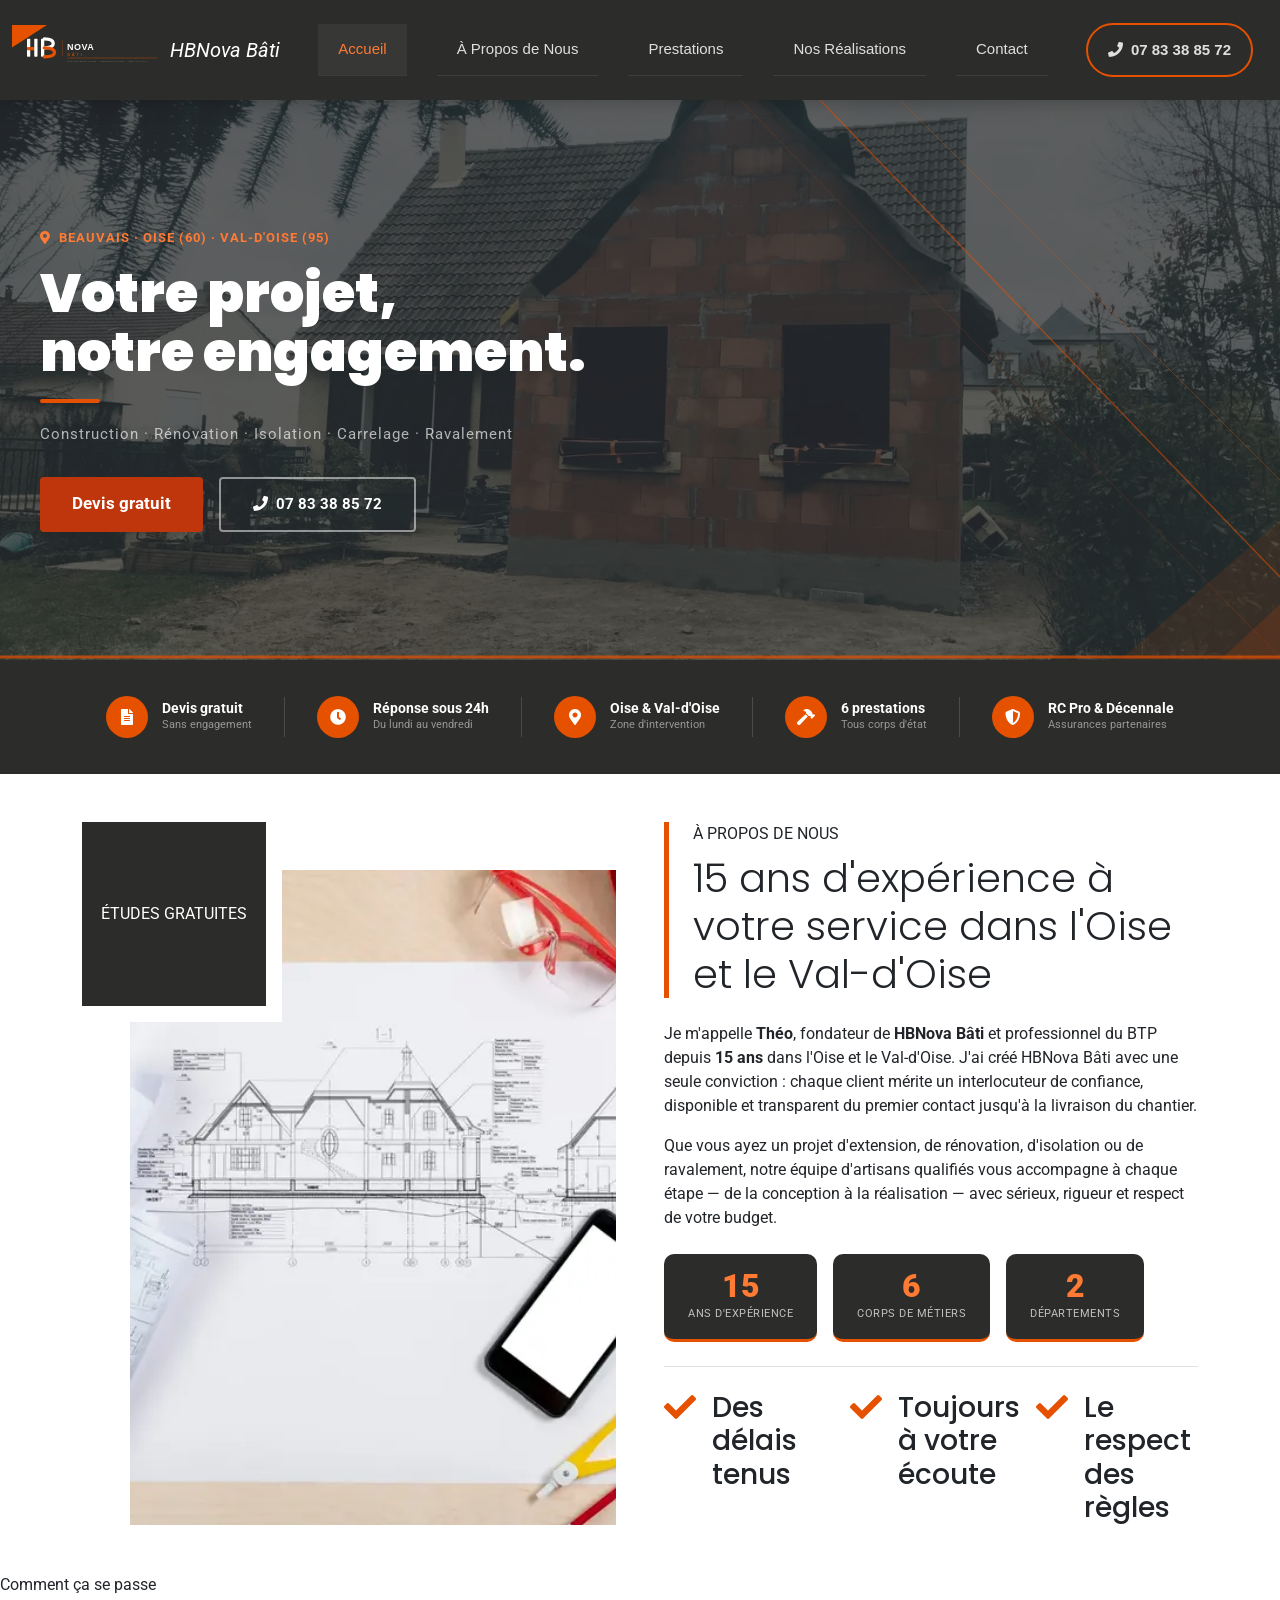
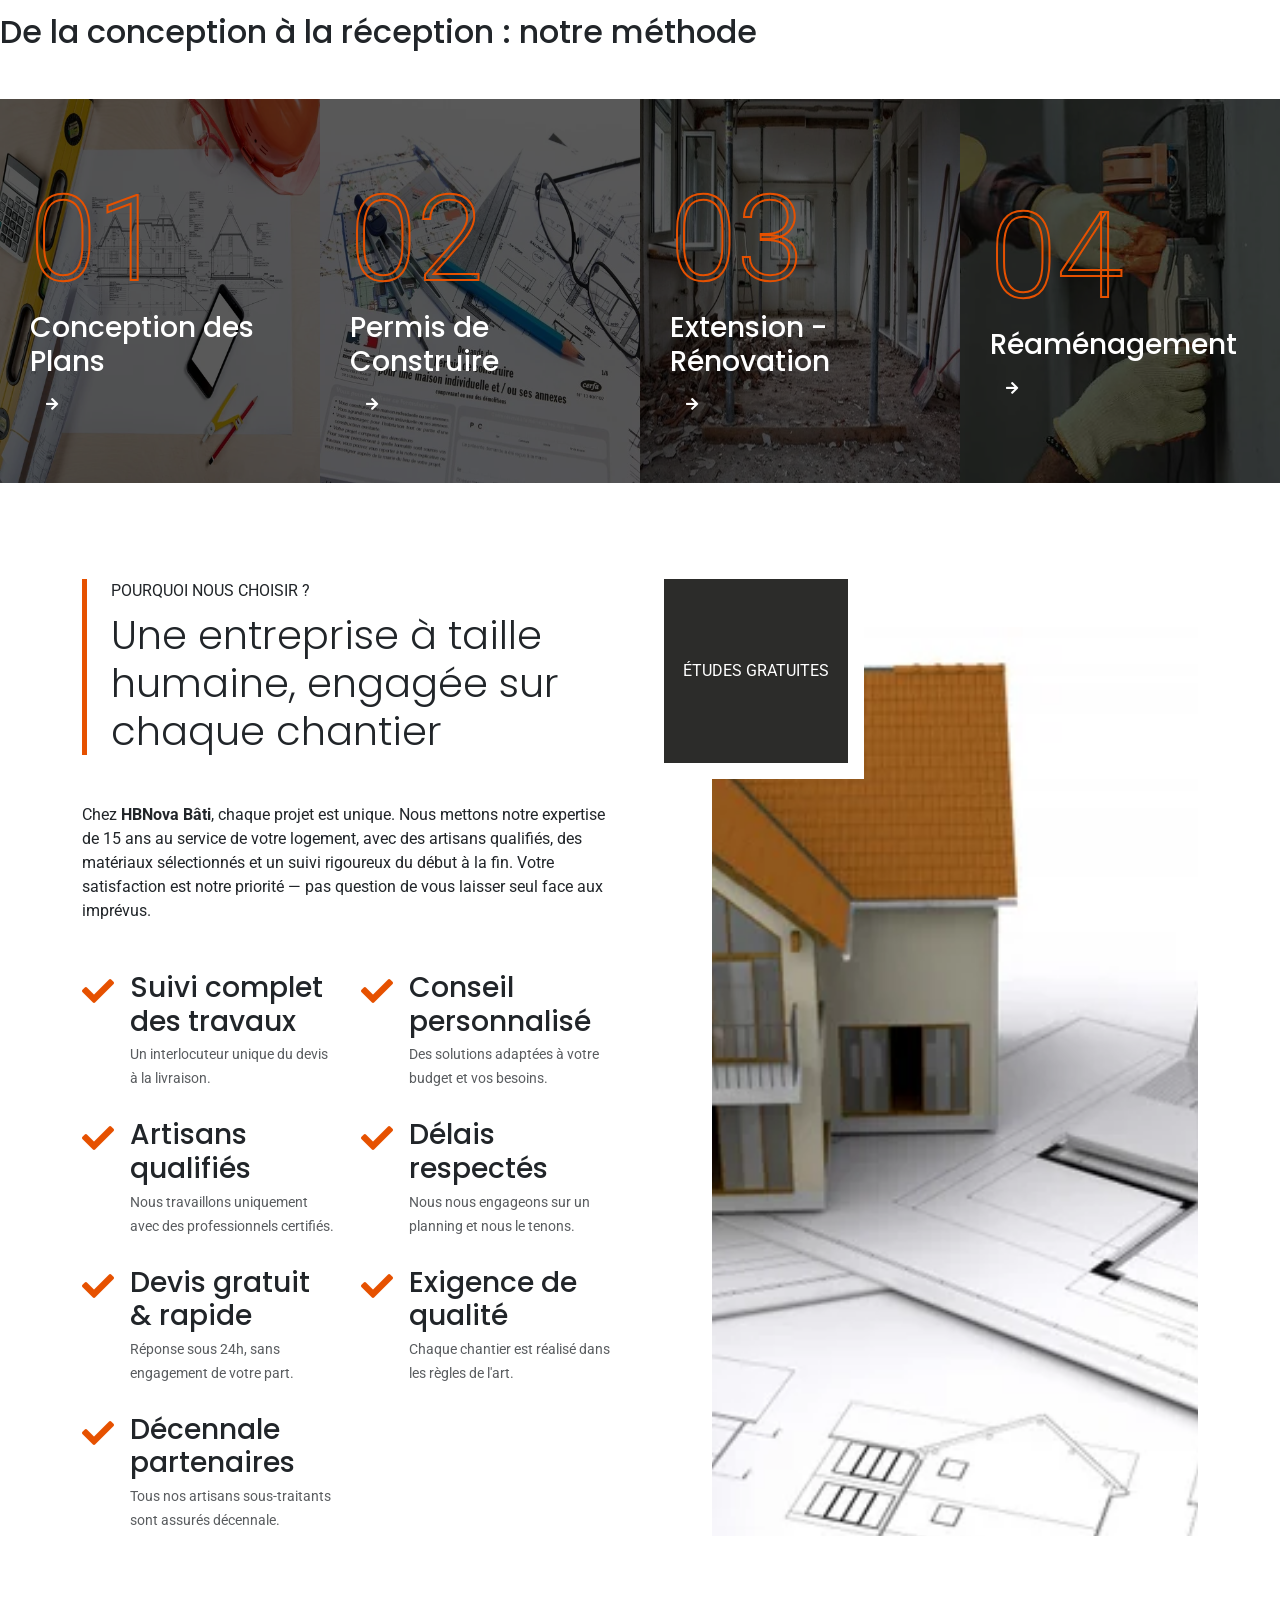
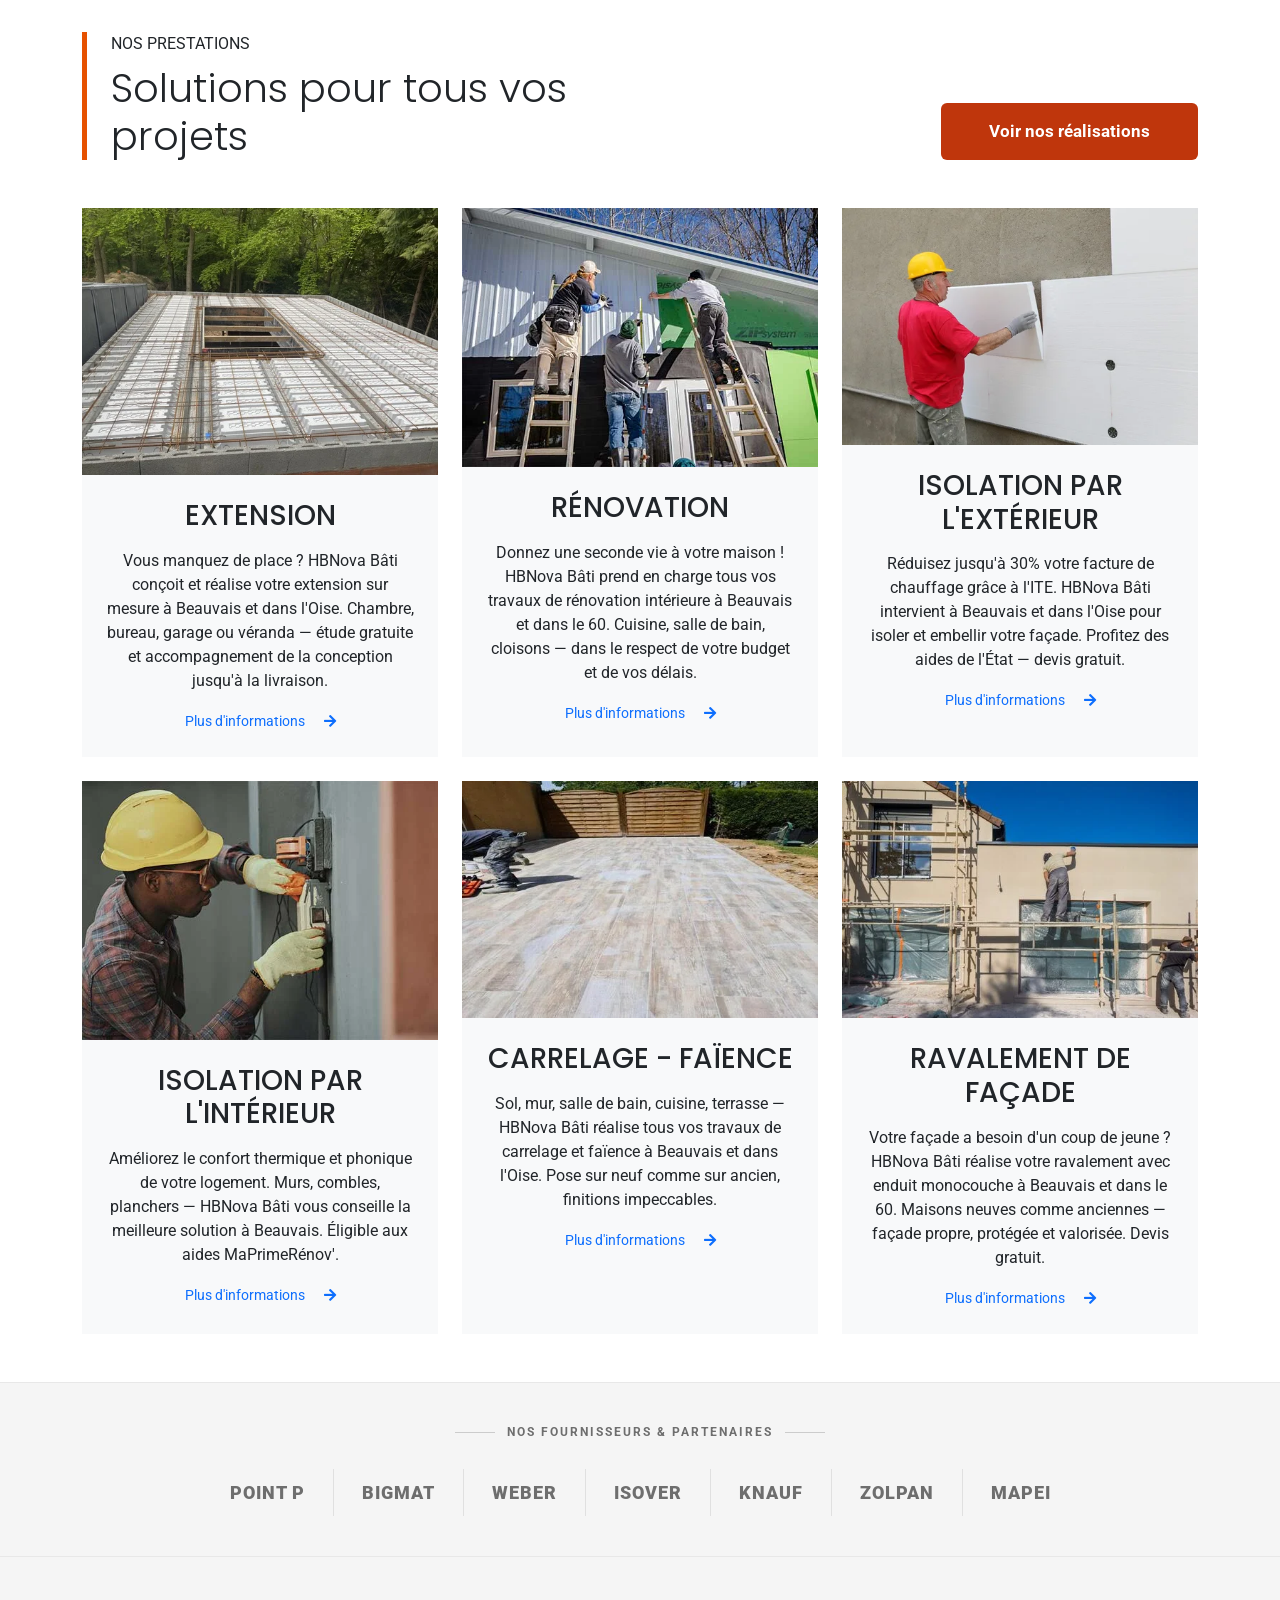
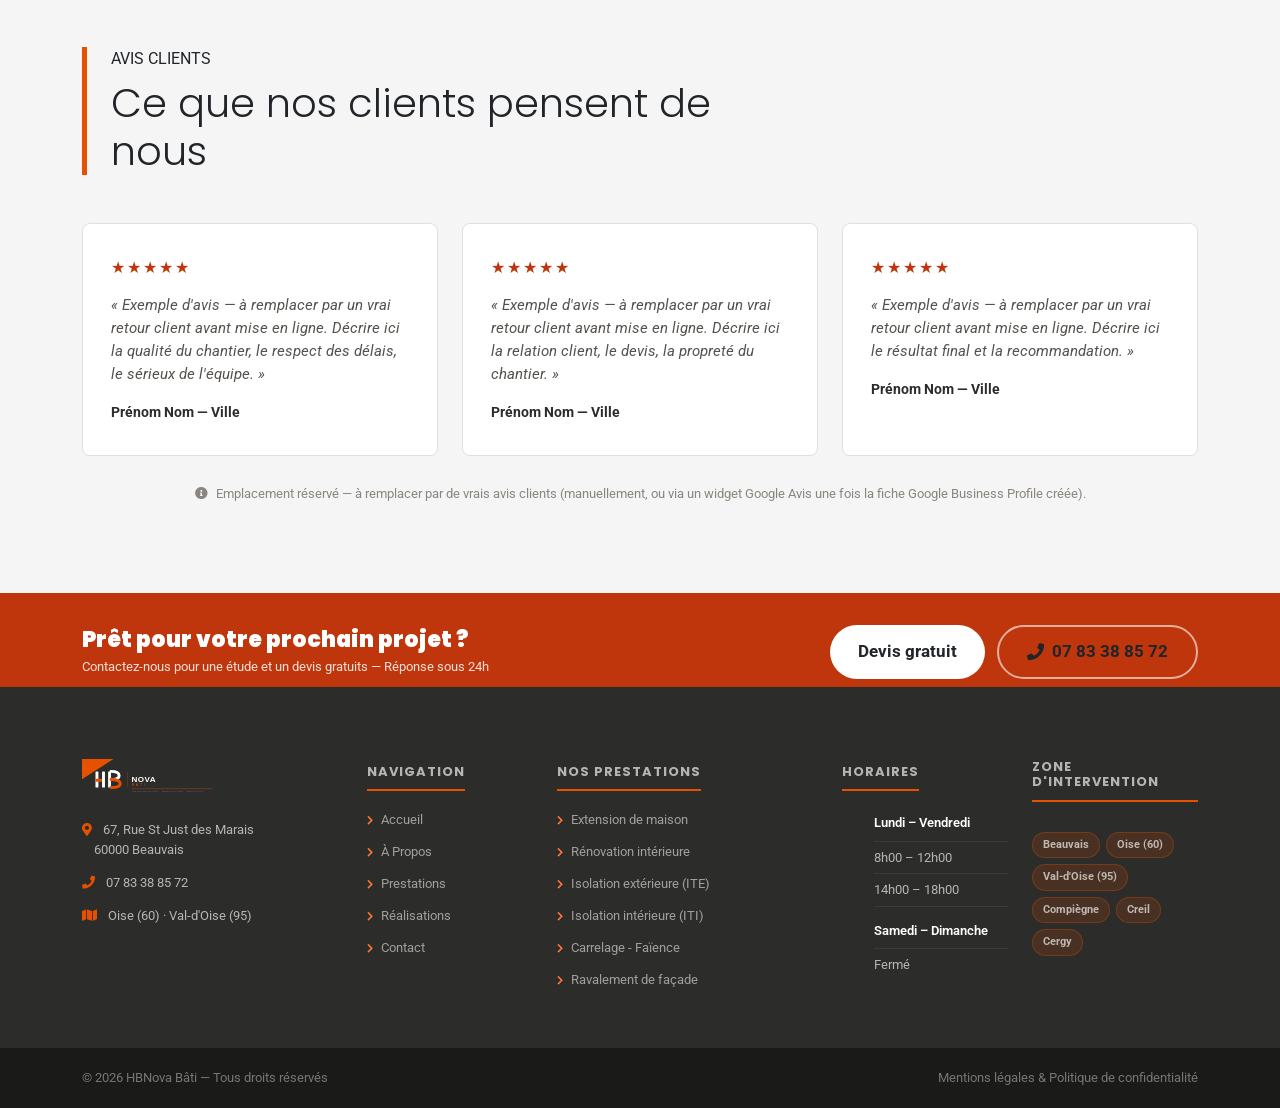
==== commit ba8de144: "Add files via upload" ====
--- a/index.html
+++ b/index.html
@@ -256,6 +256,12 @@
 </section>
 
 <!-- Facts -->
+<div class="container-fluid p-0">
+    <div class="steps-eyebrow">
+        <p>Comment ça se passe</p>
+        <h2>De la conception à la réception : notre méthode</h2>
+    </div>
+</div>
 <div class="container-fluid my-5 p-0">
     <div class="row g-0">
         <div class="col-xl-3 col-sm-6 wow fadeIn" data-wow-delay="0.1s">
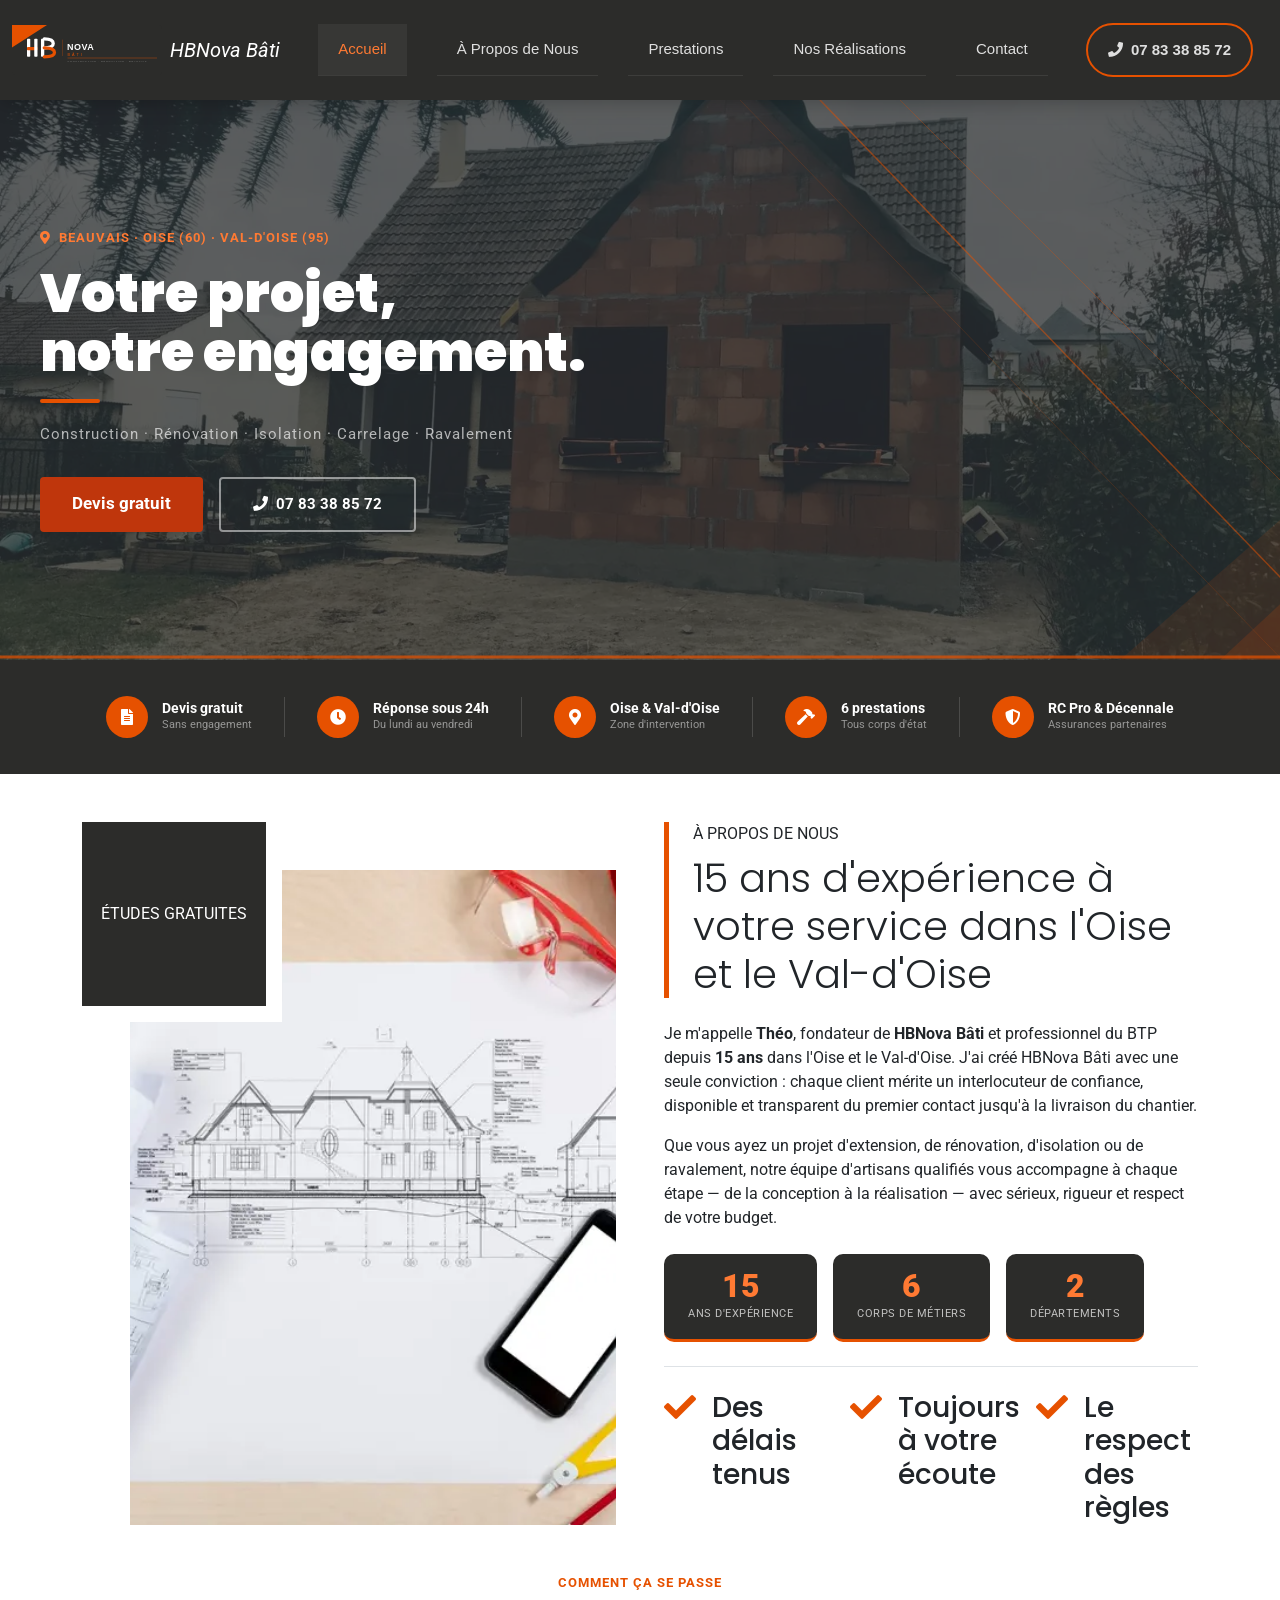
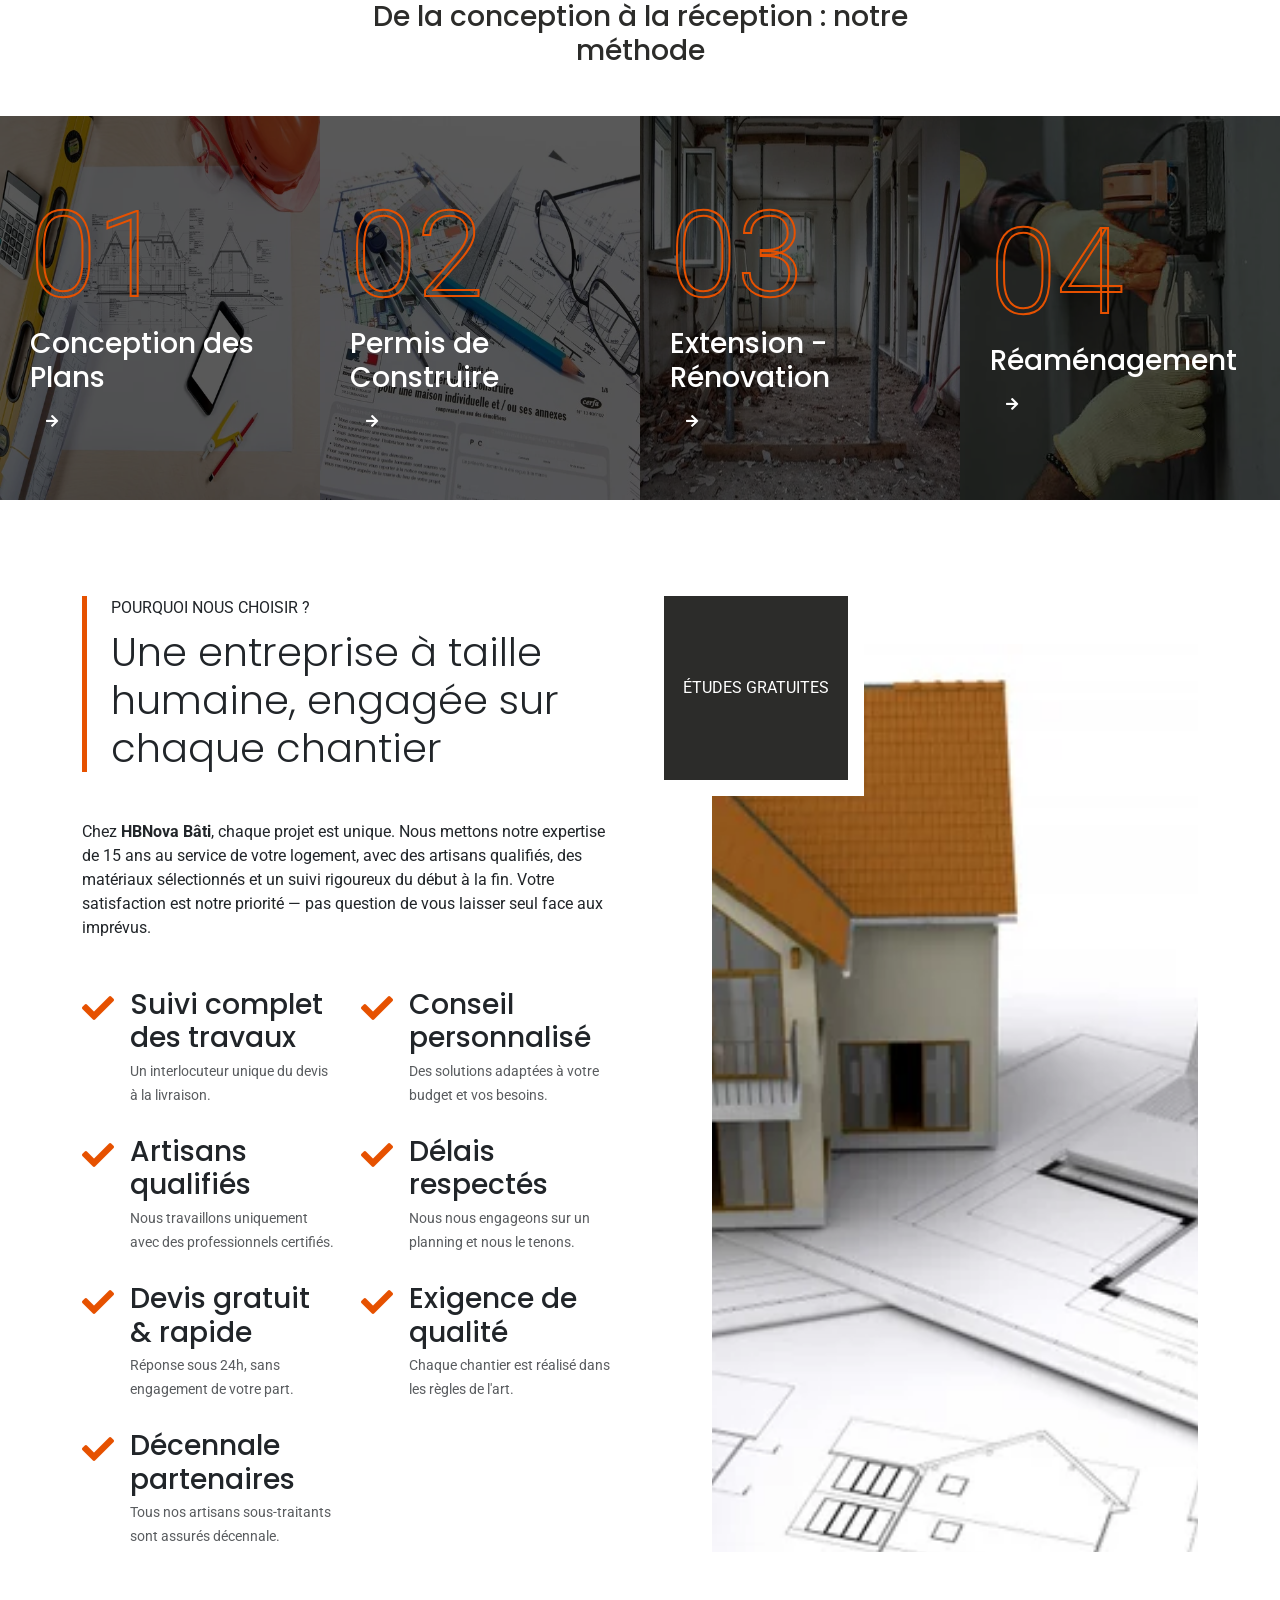
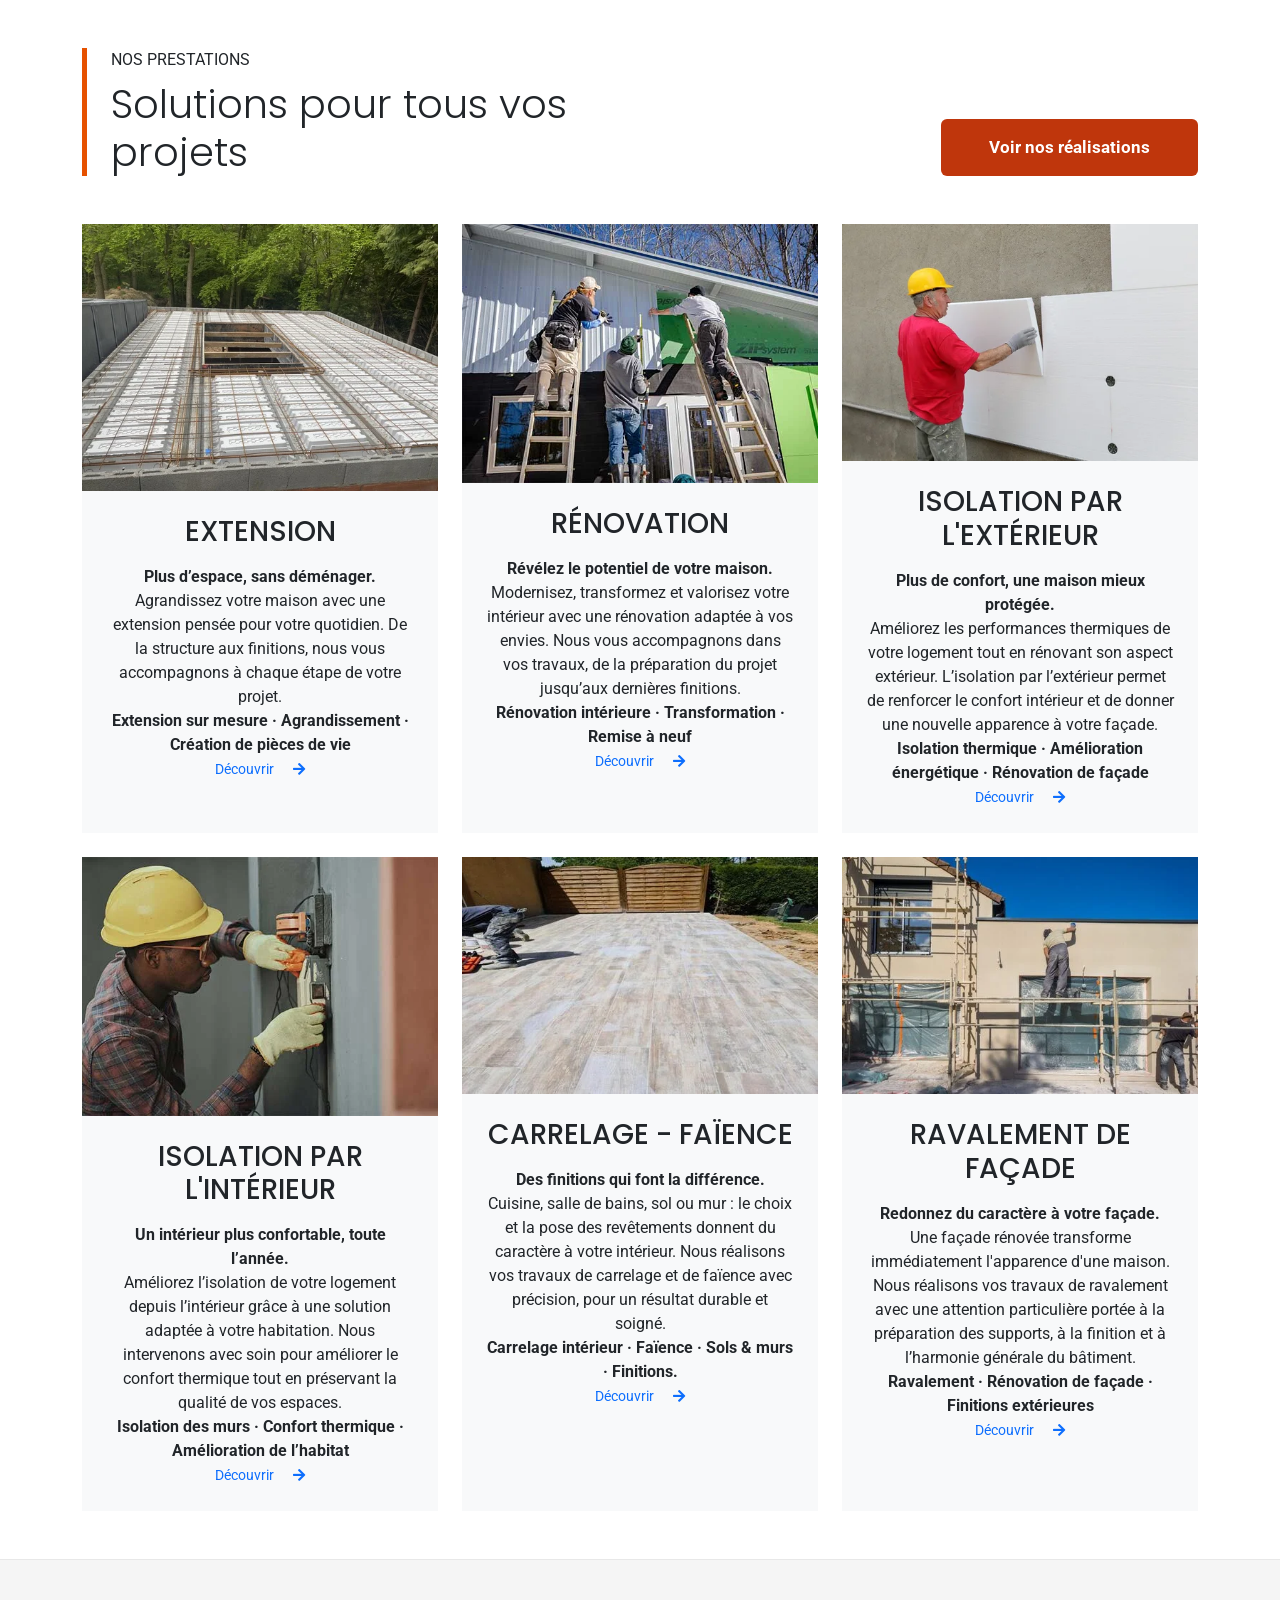
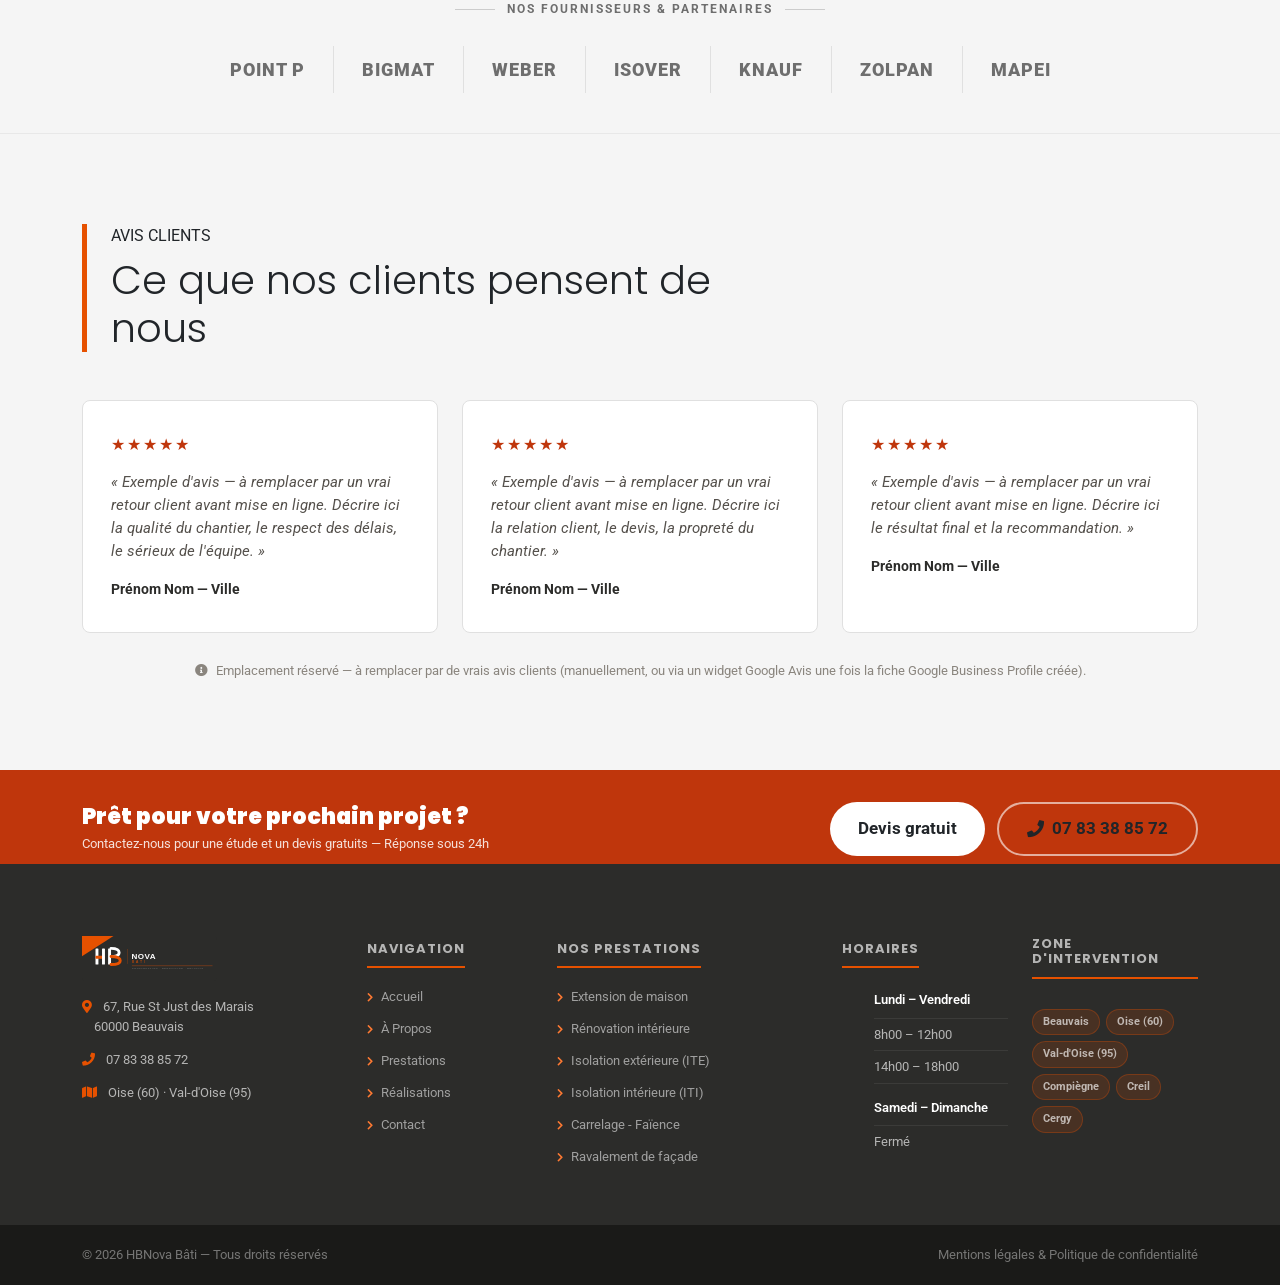
==== commit b570b46e: "Add files via upload" ====
--- a/index.html
+++ b/index.html
@@ -417,8 +417,12 @@
                     <img class="img-fluid" src="img/e1.webp" alt="Extension de maison" width="500" height="375" loading="lazy">
                     <div class="service-text position-relative text-center h-100 p-4">
                         <h3 class="mb-3">EXTENSION</h3>
-                        <p>Vous manquez de place ? HBNova Bâti conçoit et réalise votre extension sur mesure à Beauvais et dans l'Oise. Chambre, bureau, garage ou véranda — étude gratuite et accompagnement de la conception jusqu'à la livraison.</p>
-                        <a class="small" href="contact.html">Plus d'informations <i class="fa fa-arrow-right ms-3"></i></a>
+                        <strong>Plus d’espace, sans déménager.</strong>
+
+<br>Agrandissez votre maison avec une extension pensée pour votre quotidien. De la structure aux finitions, nous vous accompagnons à chaque étape de votre projet.<br>
+
+<strong>Extension sur mesure · Agrandissement · Création de pièces de vie</strong><br>
+                        <a class="small" href="contact.html">Découvrir <i class="fa fa-arrow-right ms-3"></i></a>
                     </div>
                 </div>
             </div>
@@ -427,8 +431,12 @@
                     <img class="img-fluid" src="img/service-2.webp" alt="Rénovation intérieure" width="550" height="400" loading="lazy">
                     <div class="service-text position-relative text-center h-100 p-4">
                         <h3 class="mb-3">RÉNOVATION</h3>
-                        <p>Donnez une seconde vie à votre maison ! HBNova Bâti prend en charge tous vos travaux de rénovation intérieure à Beauvais et dans le 60. Cuisine, salle de bain, cloisons — dans le respect de votre budget et de vos délais.</p>
-                        <a class="small" href="contact.html">Plus d'informations <i class="fa fa-arrow-right ms-3"></i></a>
+                        <strong>Révélez le potentiel de votre maison.</strong>
+
+<br>Modernisez, transformez et valorisez votre intérieur avec une rénovation adaptée à vos envies. Nous vous accompagnons dans vos travaux, de la préparation du projet jusqu’aux dernières finitions.<br>
+
+<strong>Rénovation intérieure · Transformation · Remise à neuf</strong><br>
+                        <a class="small" href="contact.html">Découvrir <i class="fa fa-arrow-right ms-3"></i></a>
                     </div>
                 </div>
             </div>
@@ -437,8 +445,12 @@
                     <img class="img-fluid" src="img/s-1.webp" alt="Isolation thermique extérieure" width="500" height="333" loading="lazy">
                     <div class="service-text position-relative text-center h-100 p-4">
                         <h3 class="mb-3">ISOLATION PAR L'EXTÉRIEUR</h3>
-                        <p>Réduisez jusqu'à 30% votre facture de chauffage grâce à l'ITE. HBNova Bâti intervient à Beauvais et dans l'Oise pour isoler et embellir votre façade. Profitez des aides de l'État — devis gratuit.</p>
-                        <a class="small" href="contact.html">Plus d'informations <i class="fa fa-arrow-right ms-3"></i></a>
+                        <strong>Plus de confort, une maison mieux protégée.</strong><br>
+
+Améliorez les performances thermiques de votre logement tout en rénovant son aspect extérieur. L’isolation par l’extérieur permet de renforcer le confort intérieur et de donner une nouvelle apparence à votre façade.<br>
+
+<strong>Isolation thermique · Amélioration énergétique · Rénovation de façade</strong><br>
+                        <a class="small" href="contact.html">Découvrir <i class="fa fa-arrow-right ms-3"></i></a>
                     </div>
                 </div>
             </div>
@@ -447,8 +459,12 @@
                     <img class="img-fluid" src="img/service-4.webp" alt="Isolation thermique intérieure" width="550" height="400" loading="lazy">
                     <div class="service-text position-relative text-center h-100 p-4">
                         <h3 class="mb-3">ISOLATION PAR L'INTÉRIEUR</h3>
-                        <p>Améliorez le confort thermique et phonique de votre logement. Murs, combles, planchers — HBNova Bâti vous conseille la meilleure solution à Beauvais. Éligible aux aides MaPrimeRénov'.</p>
-                        <a class="small" href="contact.html">Plus d'informations <i class="fa fa-arrow-right ms-3"></i></a>
+                        <strong>Un intérieur plus confortable, toute l’année.</strong><br>
+
+Améliorez l’isolation de votre logement depuis l’intérieur grâce à une solution adaptée à votre habitation. Nous intervenons avec soin pour améliorer le confort thermique tout en préservant la qualité de vos espaces.<br>
+
+<strong>Isolation des murs · Confort thermique · Amélioration de l’habitat</strong><br>
+                        <a class="small" href="contact.html">Découvrir <i class="fa fa-arrow-right ms-3"></i></a>
                     </div>
                 </div>
             </div>
@@ -457,8 +473,12 @@
                     <img class="img-fluid" src="img/c3.webp" alt="Carrelage et faïence" width="500" height="334" loading="lazy">
                     <div class="service-text position-relative text-center h-100 p-4">
                         <h3 class="mb-3">CARRELAGE - FAÏENCE</h3>
-                        <p>Sol, mur, salle de bain, cuisine, terrasse — HBNova Bâti réalise tous vos travaux de carrelage et faïence à Beauvais et dans l'Oise. Pose sur neuf comme sur ancien, finitions impeccables.</p>
-                        <a class="small" href="contact.html">Plus d'informations <i class="fa fa-arrow-right ms-3"></i></a>
+                        <strong>Des finitions qui font la différence.</strong><br>
+
+Cuisine, salle de bains, sol ou mur : le choix et la pose des revêtements donnent du caractère à votre intérieur. Nous réalisons vos travaux de carrelage et de faïence avec précision, pour un résultat durable et soigné.<br>
+
+<strong>Carrelage intérieur · Faïence · Sols & murs · Finitions.</strong><br>
+                        <a class="small" href="contact.html">Découvrir <i class="fa fa-arrow-right ms-3"></i></a>
                     </div>
                 </div>
             </div>
@@ -467,8 +487,12 @@
                     <img class="img-fluid" src="img/r2.webp" alt="Ravalement de façade" width="500" height="334" loading="lazy">
                     <div class="service-text position-relative text-center h-100 p-4">
                         <h3 class="mb-3">RAVALEMENT DE FAÇADE</h3>
-                        <p>Votre façade a besoin d'un coup de jeune ? HBNova Bâti réalise votre ravalement avec enduit monocouche à Beauvais et dans le 60. Maisons neuves comme anciennes — façade propre, protégée et valorisée. Devis gratuit.</p>
-                        <a class="small" href="contact.html">Plus d'informations <i class="fa fa-arrow-right ms-3"></i></a>
+                        <strong>Redonnez du caractère à votre façade.</strong><br>
+
+Une façade rénovée transforme immédiatement l'apparence d'une maison. Nous réalisons vos travaux de ravalement avec une attention particulière portée à la préparation des supports, à la finition et à l’harmonie générale du bâtiment.<br>
+
+<strong>Ravalement · Rénovation de façade · Finitions extérieures</strong><br>
+                        <a class="small" href="contact.html">Découvrir <i class="fa fa-arrow-right ms-3"></i></a>
                     </div>
                 </div>
             </div>
--- a/style.css
+++ b/style.css
@@ -78,6 +78,26 @@
 /* =============================
    Facts overlay
    ============================= */
+/* Titre au-dessus du bloc "4 étapes" (distingue ce bloc de la grille Prestations juste après) */
+.steps-eyebrow {
+    max-width: 700px;
+    margin: 0 auto 32px;
+    padding: 0 20px;
+    text-align: center;
+}
+.steps-eyebrow p {
+    color: var(--orange);
+    text-transform: uppercase;
+    font-weight: 700;
+    font-size: 13px;
+    letter-spacing: 1px;
+    margin-bottom: 8px;
+}
+.steps-eyebrow h2 {
+    font-size: 28px;
+    color: var(--anthracite);
+}
+
 .facts-overlay {
     position: absolute;
     padding: 30px;
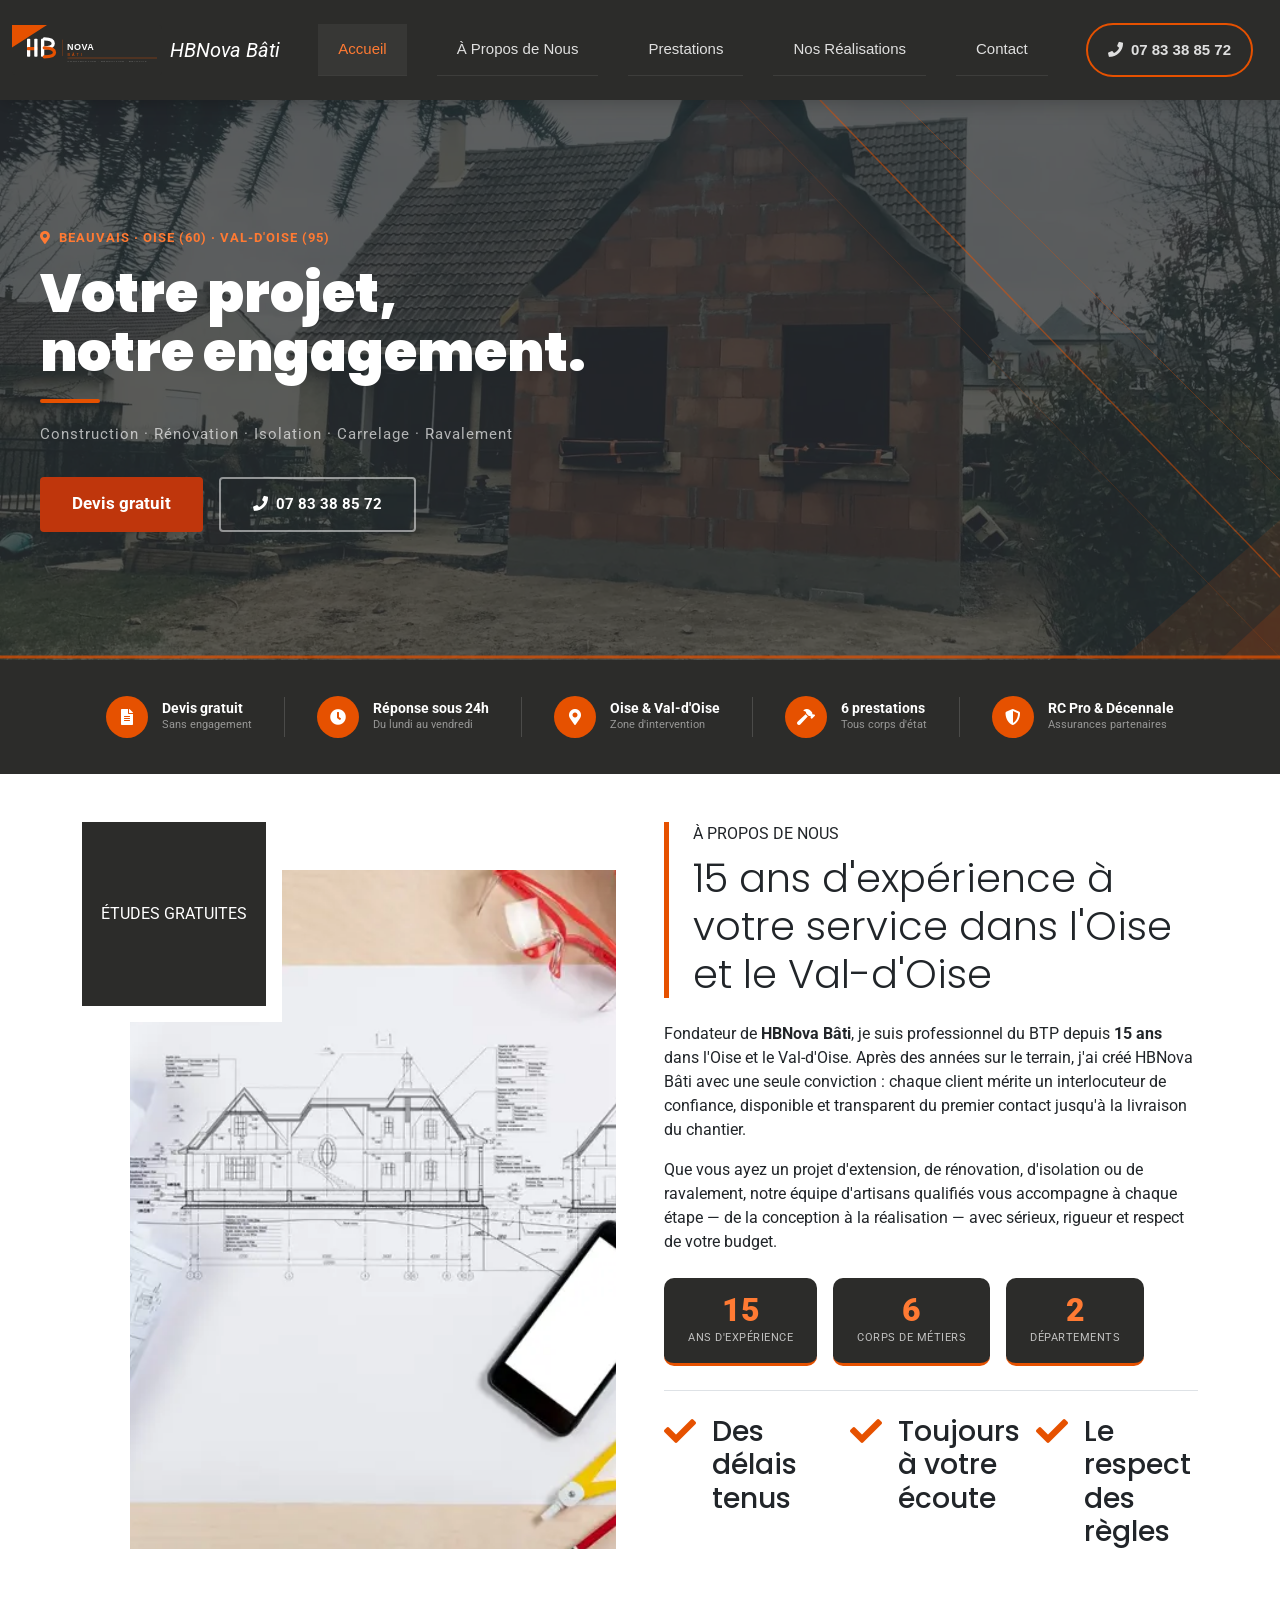
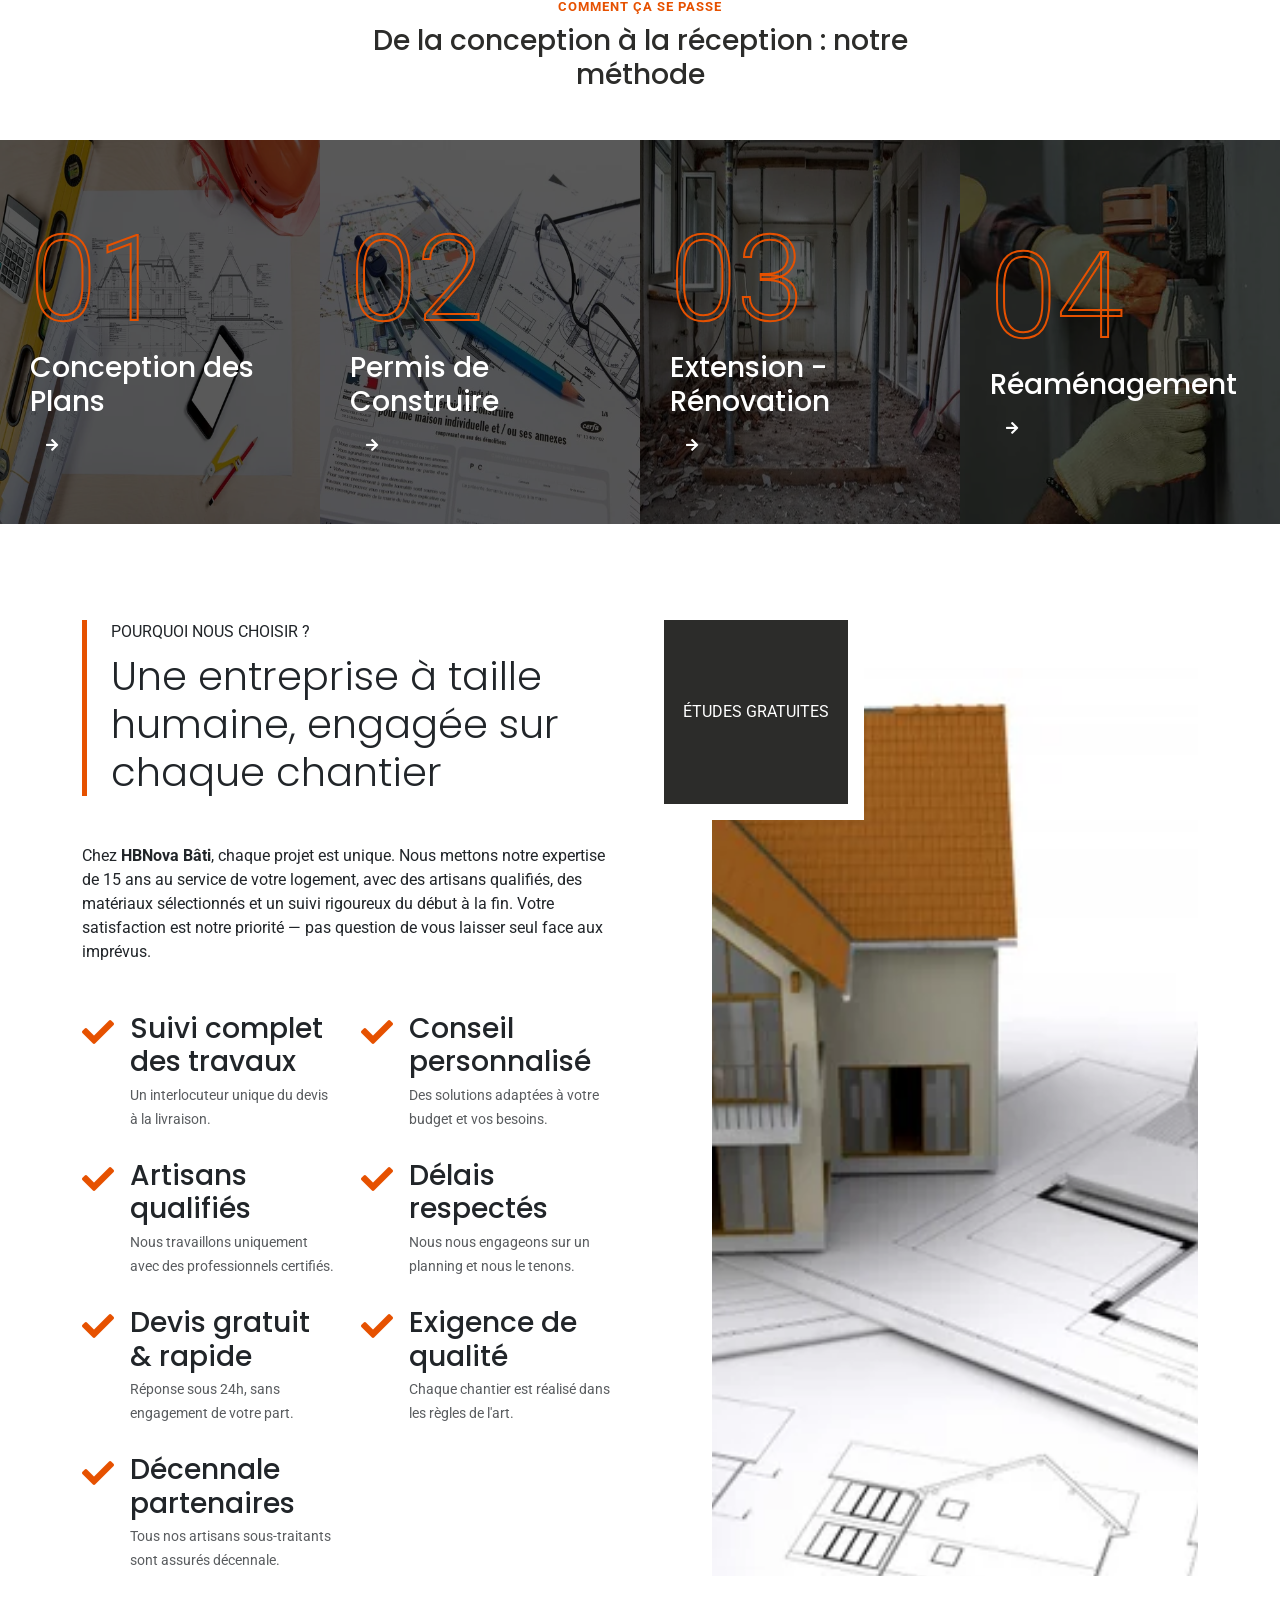
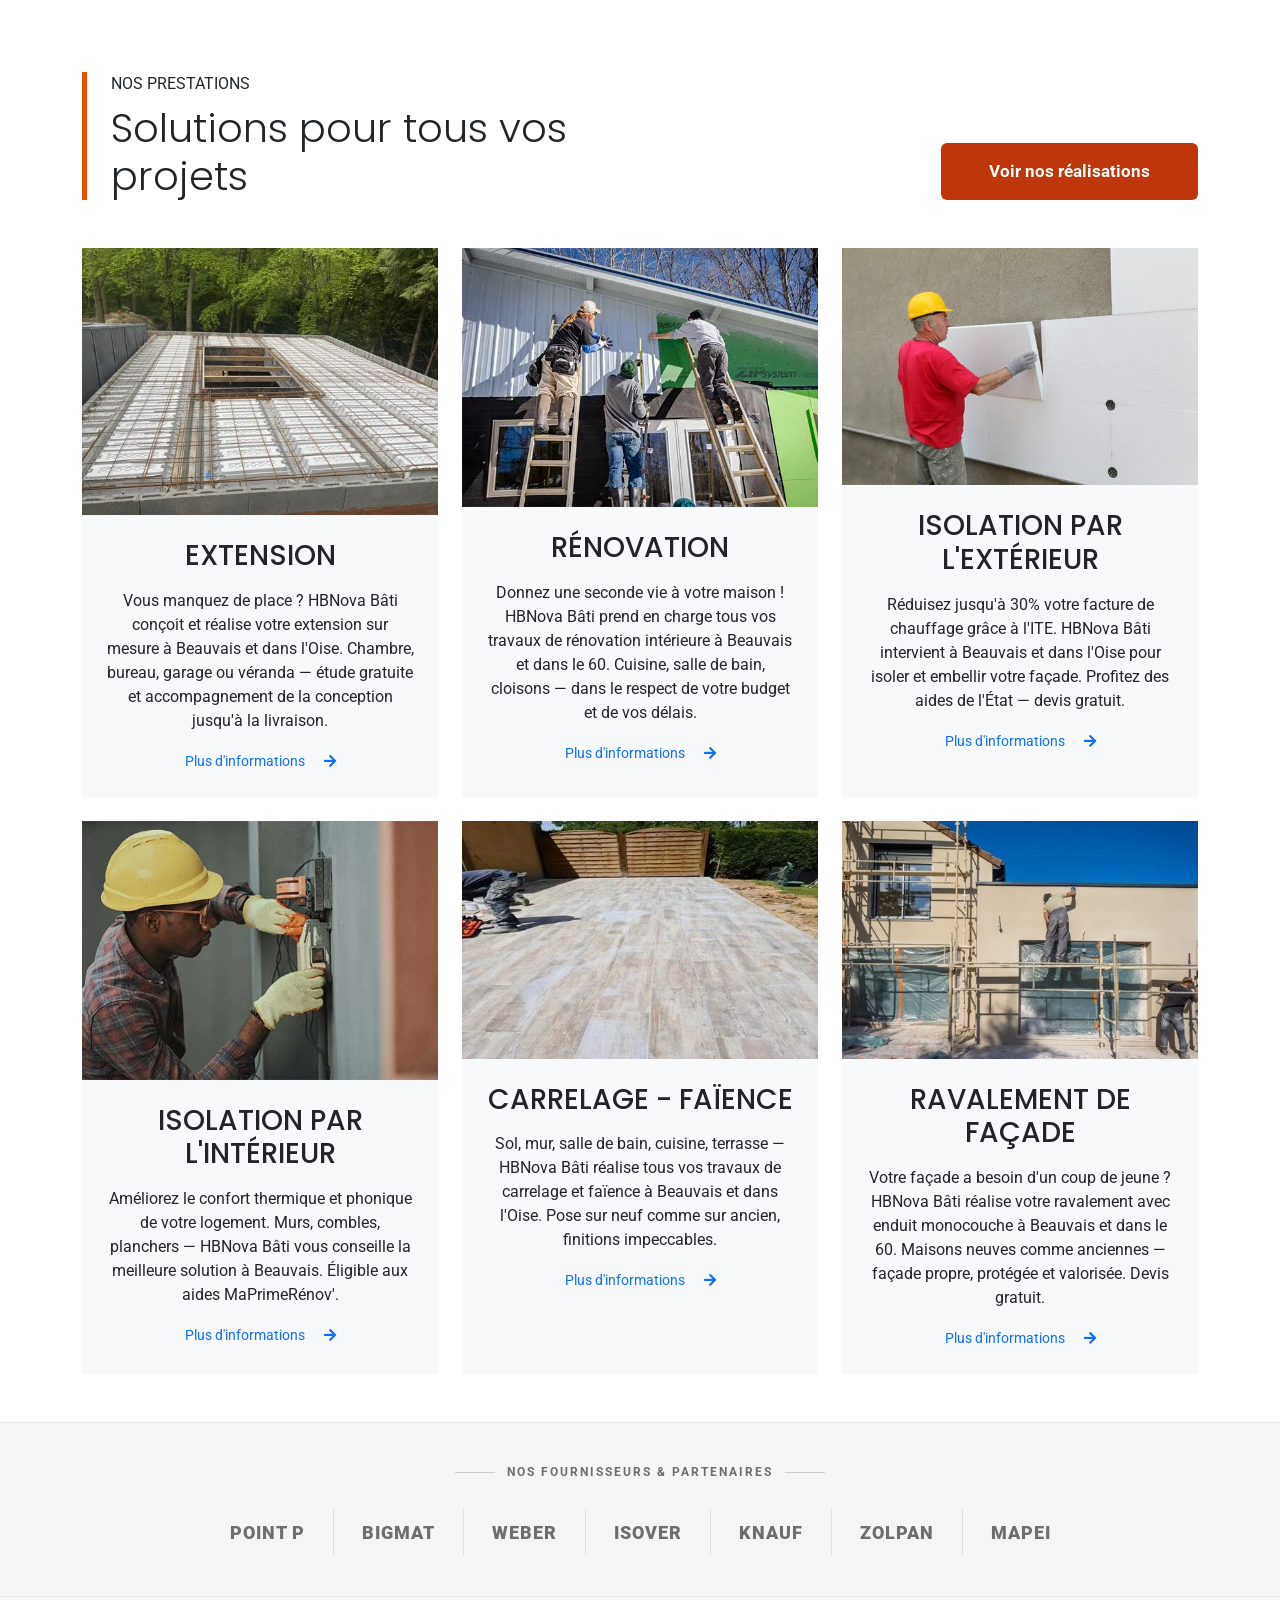
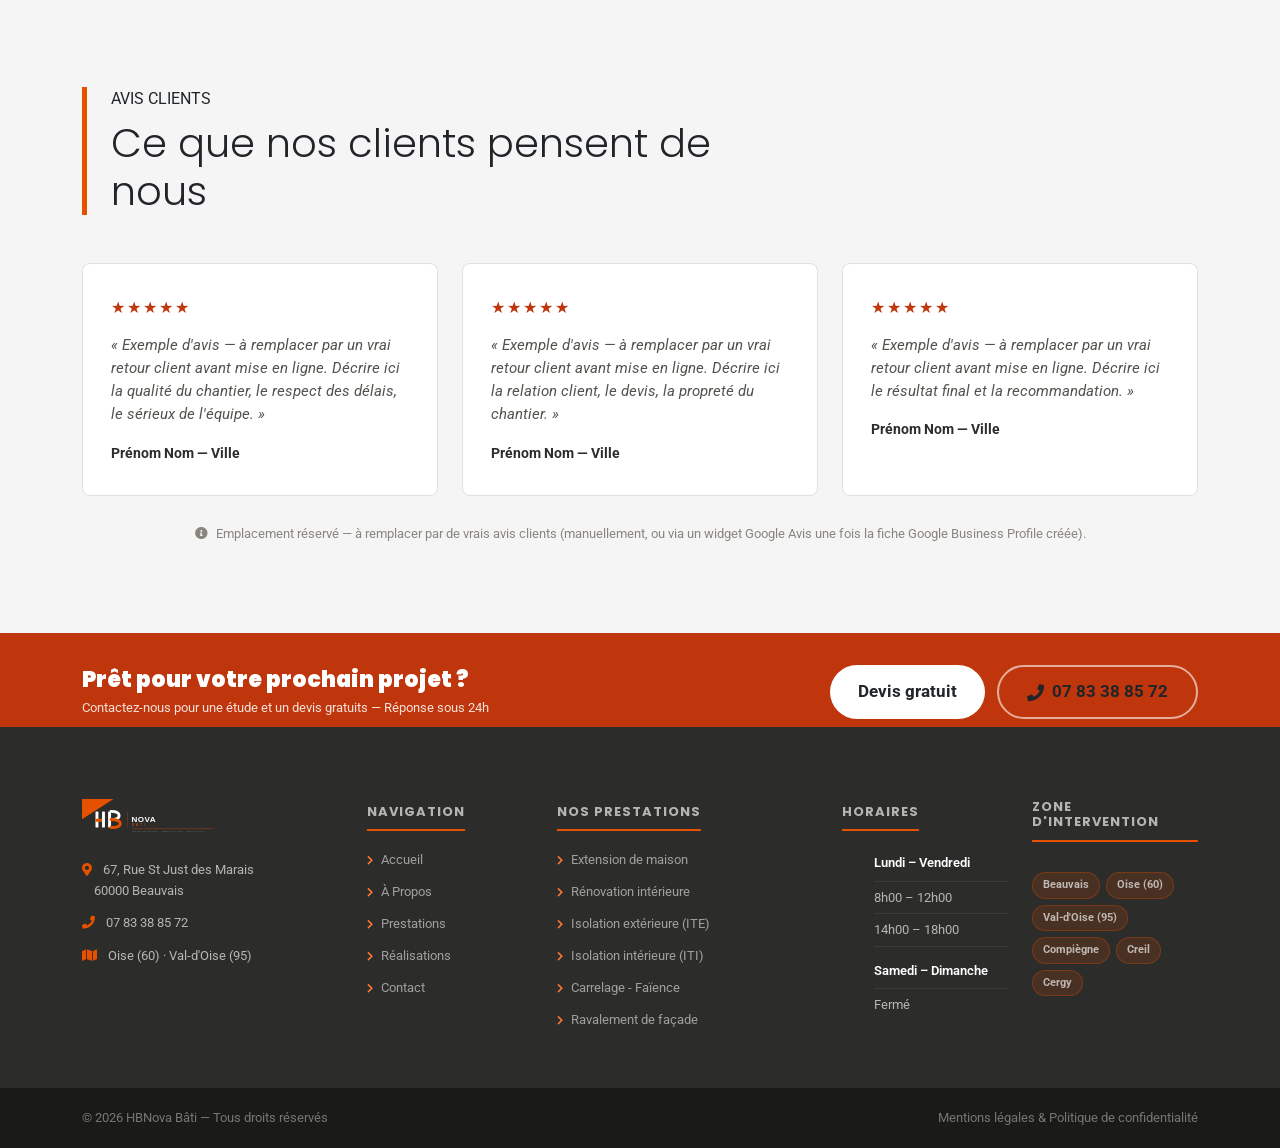
==== commit 05f33585: "Add files via upload" ====
--- a/index.html
+++ b/index.html
@@ -108,7 +108,7 @@
             </a>
             <button class="navbar-toggler" type="button" data-bs-toggle="collapse" data-bs-target="#navbarNav"
                 aria-controls="navbarNav" aria-expanded="false" aria-label="Ouvrir le menu">
-                <span class="navbar-toggler-icon"></span>
+                <span class="navbar-toggler-icon"><span></span><span></span><span></span></span>
             </button>
             <div class="collapse navbar-collapse" id="navbarNav">
                 <ul class="navbar-nav ms-auto bg-anthracite">
@@ -123,6 +123,7 @@
                         </a>
                     </li>
                 </ul>
+                <a href="contact.html" class="menu-cta d-lg-none"><i class="fa fa-file-alt me-2"></i>Devis gratuit</a>
             </div>
         </div>
     </nav>
@@ -217,7 +218,7 @@
                         <p class="text-body text-uppercase mb-2">À Propos de Nous</p>
                         <h2 class="display-6 mb-0">15 ans d'expérience à votre service dans l'Oise et le Val-d'Oise</h2>
                     </div>
-                    <p>Je m'appelle <strong>Théo</strong>, fondateur de <strong>HBNova Bâti</strong> et professionnel du BTP depuis <strong>15 ans</strong> dans l'Oise et le Val-d'Oise. J'ai créé HBNova Bâti avec une seule conviction : chaque client mérite un interlocuteur de confiance, disponible et transparent du premier contact jusqu'à la livraison du chantier.</p>
+                    <p>Fondateur de <strong>HBNova Bâti</strong>, je suis professionnel du BTP depuis <strong>15 ans</strong> dans l'Oise et le Val-d'Oise. Après des années sur le terrain, j'ai créé HBNova Bâti avec une seule conviction : chaque client mérite un interlocuteur de confiance, disponible et transparent du premier contact jusqu'à la livraison du chantier.</p>
                     <p>Que vous ayez un projet d'extension, de rénovation, d'isolation ou de ravalement, notre équipe d'artisans qualifiés vous accompagne à chaque étape — de la conception à la réalisation — avec sérieux, rigueur et respect de votre budget.</p>
                     <div class="apropos-badge-row">
                         <div class="apropos-badge">
@@ -417,12 +418,8 @@
                     <img class="img-fluid" src="img/e1.webp" alt="Extension de maison" width="500" height="375" loading="lazy">
                     <div class="service-text position-relative text-center h-100 p-4">
                         <h3 class="mb-3">EXTENSION</h3>
-                        <strong>Plus d’espace, sans déménager.</strong>
-
-<br>Agrandissez votre maison avec une extension pensée pour votre quotidien. De la structure aux finitions, nous vous accompagnons à chaque étape de votre projet.<br>
-
-<strong>Extension sur mesure · Agrandissement · Création de pièces de vie</strong><br>
-                        <a class="small" href="contact.html">Découvrir <i class="fa fa-arrow-right ms-3"></i></a>
+                        <p>Vous manquez de place ? HBNova Bâti conçoit et réalise votre extension sur mesure à Beauvais et dans l'Oise. Chambre, bureau, garage ou véranda — étude gratuite et accompagnement de la conception jusqu'à la livraison.</p>
+                        <a class="small" href="contact.html">Plus d'informations <i class="fa fa-arrow-right ms-3"></i></a>
                     </div>
                 </div>
             </div>
@@ -431,12 +428,8 @@
                     <img class="img-fluid" src="img/service-2.webp" alt="Rénovation intérieure" width="550" height="400" loading="lazy">
                     <div class="service-text position-relative text-center h-100 p-4">
                         <h3 class="mb-3">RÉNOVATION</h3>
-                        <strong>Révélez le potentiel de votre maison.</strong>
-
-<br>Modernisez, transformez et valorisez votre intérieur avec une rénovation adaptée à vos envies. Nous vous accompagnons dans vos travaux, de la préparation du projet jusqu’aux dernières finitions.<br>
-
-<strong>Rénovation intérieure · Transformation · Remise à neuf</strong><br>
-                        <a class="small" href="contact.html">Découvrir <i class="fa fa-arrow-right ms-3"></i></a>
+                        <p>Donnez une seconde vie à votre maison ! HBNova Bâti prend en charge tous vos travaux de rénovation intérieure à Beauvais et dans le 60. Cuisine, salle de bain, cloisons — dans le respect de votre budget et de vos délais.</p>
+                        <a class="small" href="contact.html">Plus d'informations <i class="fa fa-arrow-right ms-3"></i></a>
                     </div>
                 </div>
             </div>
@@ -445,12 +438,8 @@
                     <img class="img-fluid" src="img/s-1.webp" alt="Isolation thermique extérieure" width="500" height="333" loading="lazy">
                     <div class="service-text position-relative text-center h-100 p-4">
                         <h3 class="mb-3">ISOLATION PAR L'EXTÉRIEUR</h3>
-                        <strong>Plus de confort, une maison mieux protégée.</strong><br>
-
-Améliorez les performances thermiques de votre logement tout en rénovant son aspect extérieur. L’isolation par l’extérieur permet de renforcer le confort intérieur et de donner une nouvelle apparence à votre façade.<br>
-
-<strong>Isolation thermique · Amélioration énergétique · Rénovation de façade</strong><br>
-                        <a class="small" href="contact.html">Découvrir <i class="fa fa-arrow-right ms-3"></i></a>
+                        <p>Réduisez jusqu'à 30% votre facture de chauffage grâce à l'ITE. HBNova Bâti intervient à Beauvais et dans l'Oise pour isoler et embellir votre façade. Profitez des aides de l'État — devis gratuit.</p>
+                        <a class="small" href="contact.html">Plus d'informations <i class="fa fa-arrow-right ms-3"></i></a>
                     </div>
                 </div>
             </div>
@@ -459,12 +448,8 @@
                     <img class="img-fluid" src="img/service-4.webp" alt="Isolation thermique intérieure" width="550" height="400" loading="lazy">
                     <div class="service-text position-relative text-center h-100 p-4">
                         <h3 class="mb-3">ISOLATION PAR L'INTÉRIEUR</h3>
-                        <strong>Un intérieur plus confortable, toute l’année.</strong><br>
-
-Améliorez l’isolation de votre logement depuis l’intérieur grâce à une solution adaptée à votre habitation. Nous intervenons avec soin pour améliorer le confort thermique tout en préservant la qualité de vos espaces.<br>
-
-<strong>Isolation des murs · Confort thermique · Amélioration de l’habitat</strong><br>
-                        <a class="small" href="contact.html">Découvrir <i class="fa fa-arrow-right ms-3"></i></a>
+                        <p>Améliorez le confort thermique et phonique de votre logement. Murs, combles, planchers — HBNova Bâti vous conseille la meilleure solution à Beauvais. Éligible aux aides MaPrimeRénov'.</p>
+                        <a class="small" href="contact.html">Plus d'informations <i class="fa fa-arrow-right ms-3"></i></a>
                     </div>
                 </div>
             </div>
@@ -473,12 +458,8 @@
                     <img class="img-fluid" src="img/c3.webp" alt="Carrelage et faïence" width="500" height="334" loading="lazy">
                     <div class="service-text position-relative text-center h-100 p-4">
                         <h3 class="mb-3">CARRELAGE - FAÏENCE</h3>
-                        <strong>Des finitions qui font la différence.</strong><br>
-
-Cuisine, salle de bains, sol ou mur : le choix et la pose des revêtements donnent du caractère à votre intérieur. Nous réalisons vos travaux de carrelage et de faïence avec précision, pour un résultat durable et soigné.<br>
-
-<strong>Carrelage intérieur · Faïence · Sols & murs · Finitions.</strong><br>
-                        <a class="small" href="contact.html">Découvrir <i class="fa fa-arrow-right ms-3"></i></a>
+                        <p>Sol, mur, salle de bain, cuisine, terrasse — HBNova Bâti réalise tous vos travaux de carrelage et faïence à Beauvais et dans l'Oise. Pose sur neuf comme sur ancien, finitions impeccables.</p>
+                        <a class="small" href="contact.html">Plus d'informations <i class="fa fa-arrow-right ms-3"></i></a>
                     </div>
                 </div>
             </div>
@@ -487,12 +468,8 @@
                     <img class="img-fluid" src="img/r2.webp" alt="Ravalement de façade" width="500" height="334" loading="lazy">
                     <div class="service-text position-relative text-center h-100 p-4">
                         <h3 class="mb-3">RAVALEMENT DE FAÇADE</h3>
-                        <strong>Redonnez du caractère à votre façade.</strong><br>
-
-Une façade rénovée transforme immédiatement l'apparence d'une maison. Nous réalisons vos travaux de ravalement avec une attention particulière portée à la préparation des supports, à la finition et à l’harmonie générale du bâtiment.<br>
-
-<strong>Ravalement · Rénovation de façade · Finitions extérieures</strong><br>
-                        <a class="small" href="contact.html">Découvrir <i class="fa fa-arrow-right ms-3"></i></a>
+                        <p>Votre façade a besoin d'un coup de jeune ? HBNova Bâti réalise votre ravalement avec enduit monocouche à Beauvais et dans le 60. Maisons neuves comme anciennes — façade propre, protégée et valorisée. Devis gratuit.</p>
+                        <a class="small" href="contact.html">Plus d'informations <i class="fa fa-arrow-right ms-3"></i></a>
                     </div>
                 </div>
             </div>
--- a/style.css
+++ b/style.css
@@ -61,11 +61,6 @@
     text-decoration: none;
     font-size: 16px;
 }
-/* Corrigé : navbar-toggler (faute supprimée) */
-.navbar-toggler {
-    color: tomato;
-}
-
 /* =============================
    Contenu
    ============================= */
@@ -154,10 +149,6 @@
 }
 
 /* Navbar */
-.navbar-dark.bg-anthracite .navbar-toggler-icon {
-    filter: invert(1);
-}
-
 /* =============================
    Navbar mobile — corrections
    ============================= */
@@ -199,11 +190,63 @@
 .navbar-toggler {
     border-color: rgba(230, 81, 0, 0.6);
     color: var(--orange-on-dark);
-    padding: 6px 10px;
+    padding: 9px 12px;
+    display: flex;
+    align-items: center;
+    justify-content: center;
 }
 
 .navbar-toggler:focus {
     box-shadow: 0 0 0 2px rgba(230, 81, 0, 0.3);
+}
+
+/* Icône hamburger → croix à l'ouverture (piloté par aria-expanded, géré par Bootstrap) */
+.navbar-toggler-icon {
+    position: relative;
+    width: 22px;
+    height: 16px;
+    background: none !important;
+}
+.navbar-toggler-icon span {
+    position: absolute;
+    left: 0;
+    width: 100%;
+    height: 2px;
+    background: var(--orange-on-dark);
+    border-radius: 2px;
+    transition: transform .2s ease, opacity .2s ease, top .2s ease;
+}
+.navbar-toggler-icon span:nth-child(1) { top: 0; }
+.navbar-toggler-icon span:nth-child(2) { top: 7px; }
+.navbar-toggler-icon span:nth-child(3) { top: 14px; }
+.navbar-toggler[aria-expanded="true"] .navbar-toggler-icon span:nth-child(1) {
+    top: 7px;
+    transform: rotate(45deg);
+}
+.navbar-toggler[aria-expanded="true"] .navbar-toggler-icon span:nth-child(2) {
+    opacity: 0;
+}
+.navbar-toggler[aria-expanded="true"] .navbar-toggler-icon span:nth-child(3) {
+    top: 7px;
+    transform: rotate(-45deg);
+}
+
+/* Bouton "Devis gratuit" dans le menu mobile uniquement */
+.menu-cta {
+    display: block;
+    margin: 6px 20px 16px;
+    background: var(--orange-hover);
+    color: #fff !important;
+    text-align: center;
+    padding: 12px;
+    border-radius: 30px;
+    font-weight: 700;
+    font-size: 15px;
+    text-decoration: none;
+}
+.menu-cta:hover {
+    background: var(--orange-hover-2);
+    color: #fff !important;
 }
 
 /* Logo dans la navbar — bonne taille mobile */
